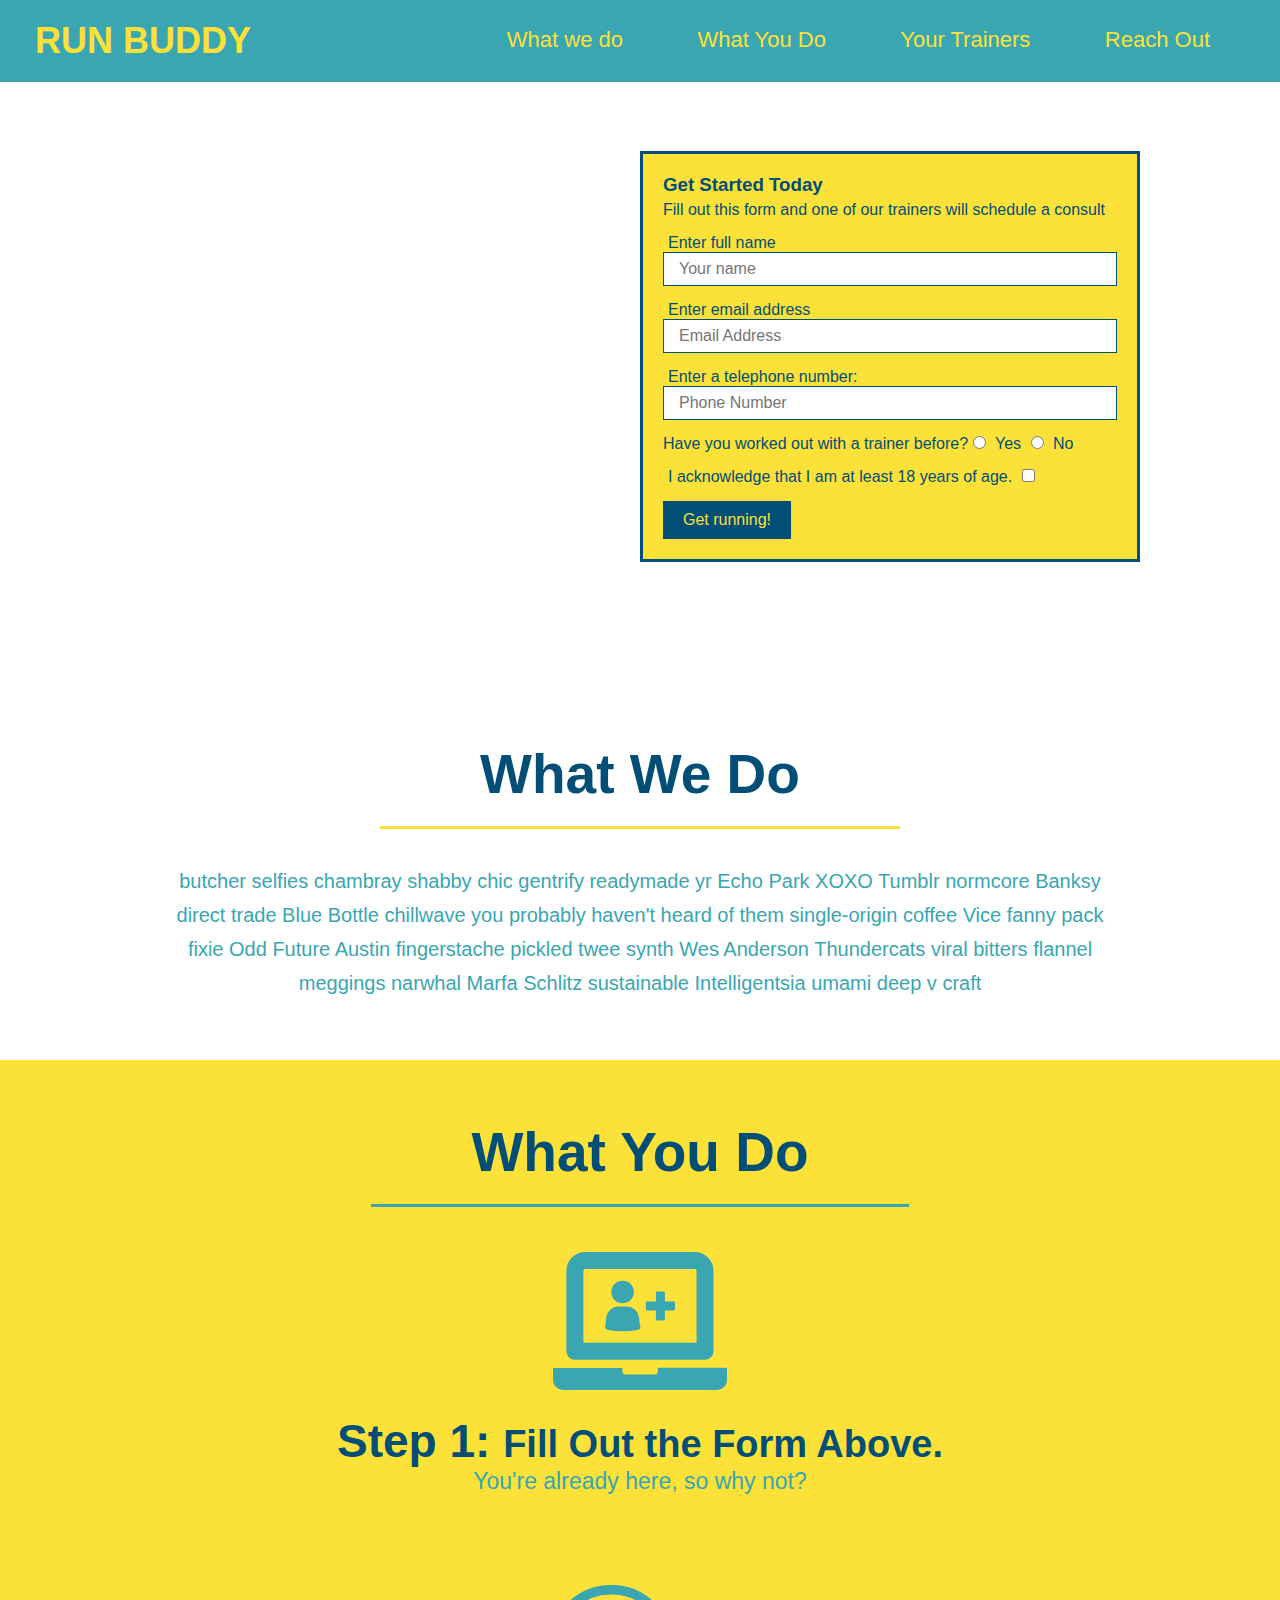
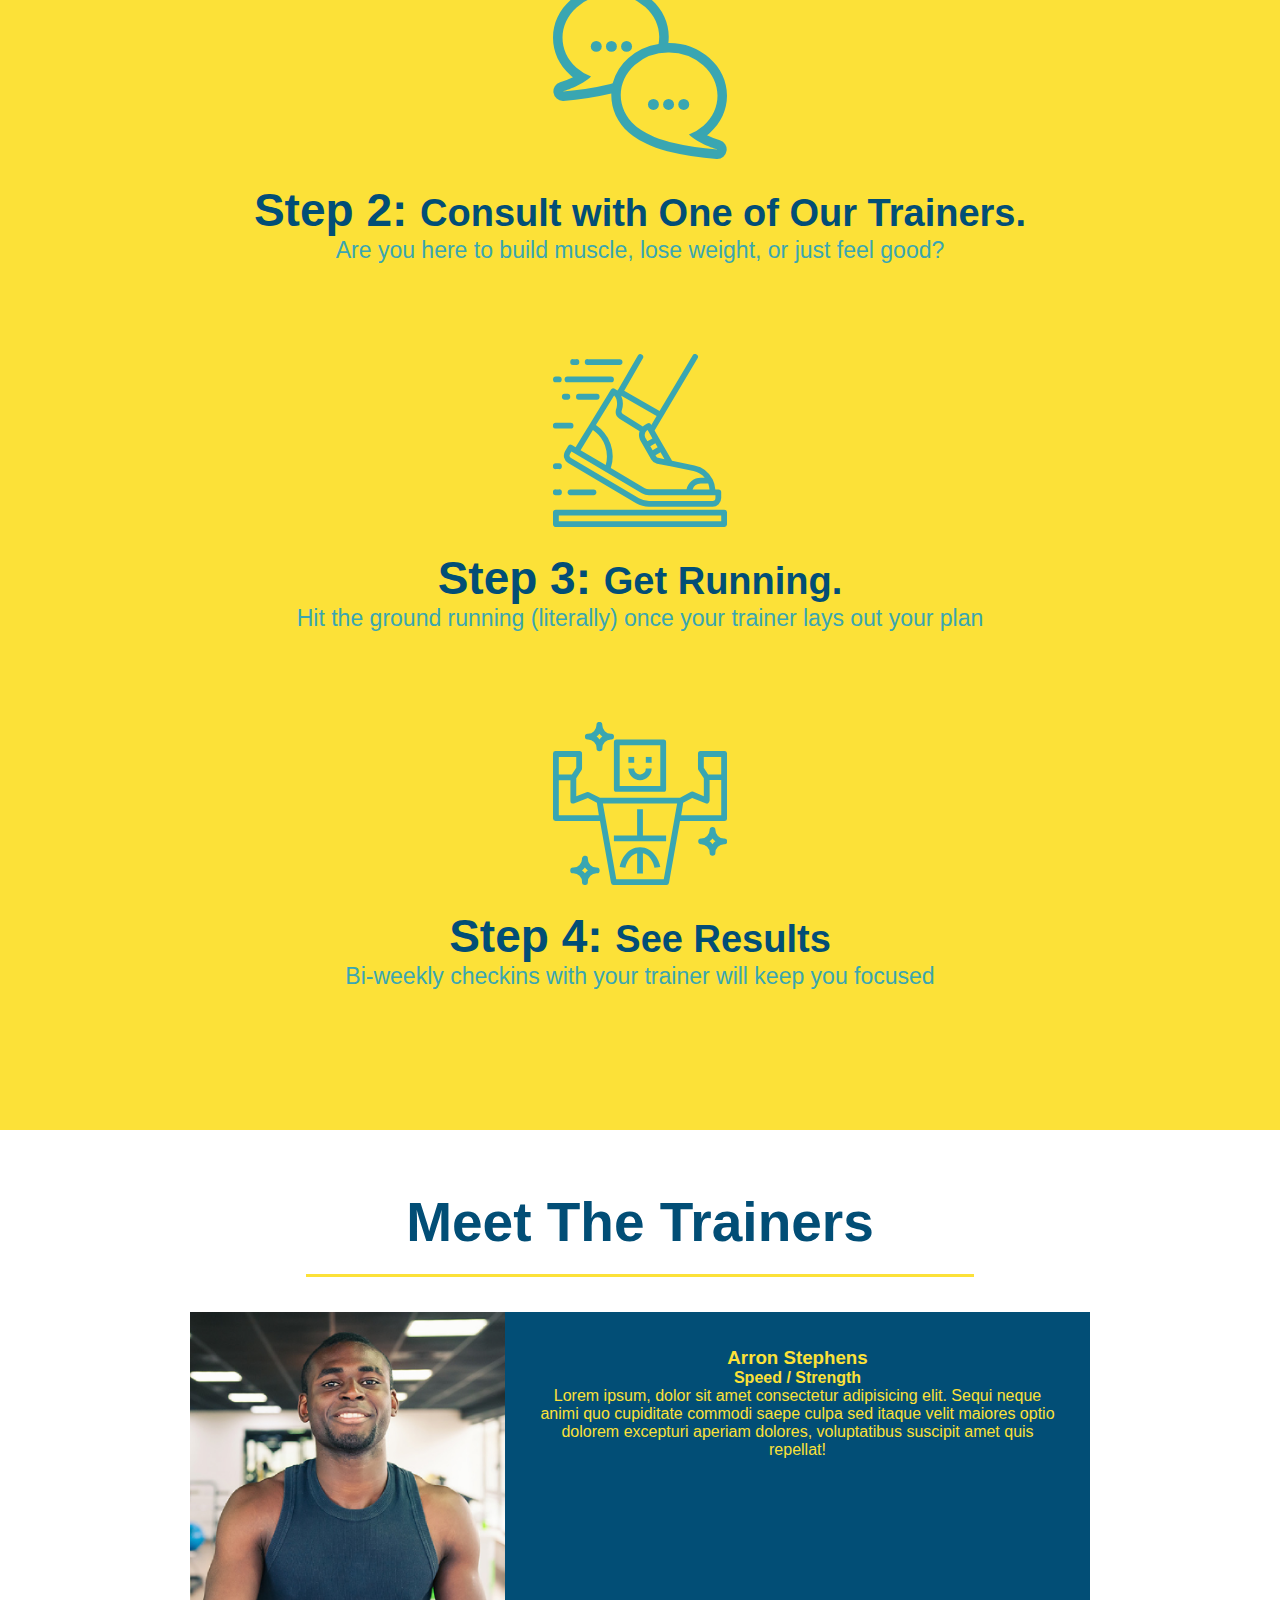
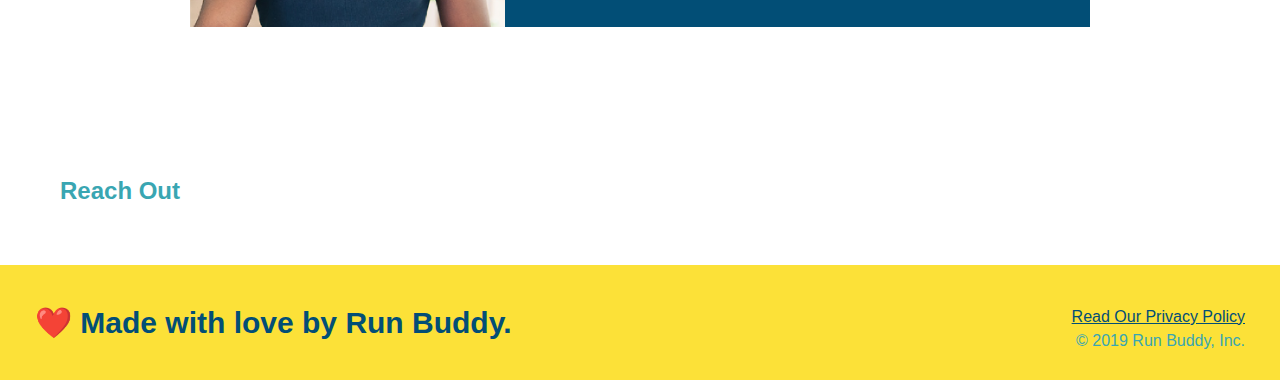
==== index.html @ d4174f0c "updated style" ====
<!DOCTYPE html>
<html lang="en">
  <head>
    <meta charset="UTF-8" />
    <meta http-equiv="X-UA-Compatible" content="IE=edge" />
    <meta name="viewport" content="width=device-width, initial-scale=1.0" />
    <title>Run Buddy</title>
    <link rel="stylesheet" href="./assets/css/style.css" />
  </head>
  <body>
    <header>
      <h1>
        <a href="/run-buddy/index.html"> RUN BUDDY</h1>
      <nav>
        <!-- Unordered list element-->
        <ul>
          <!-- List item element-->
          <li>
            <!-- Anchor element-->
            <a href="#what-we-do"> What we do</a>
          </li>
          <li>
            <a href="#what-you-do"> What You Do</a>
          </li>
          <li>
            <a href="#your-trainers"> Your Trainers</a>
          </li>
          <li>
            <a href="#reach-out">Reach Out</a>
          </li>
        </ul>
      </nav>
    </header>
    <!-- hero/jumbotron -->
    <section class="hero">
      <div class="hero-form">
<h3> Get Started Today</h3>
<p> Fill out this form and one of our trainers will schedule a consult</p>
<form>
  <label for="name"> Enter full name</label>
  <input type="text" placeholder="Your name" name="name" id="name" class="form-imput" />
  <label for="email"> Enter email address</label>
  <input type="text" placeholder="Email Address" name="email" id="email" class="form-imput" />
  <label for="phone"> Enter a telephone number:</label>
  <input type="text" placeholder="Phone Number" name="phone" id="phone" class="form-imput"/>
  <p>
    Have you worked out with a trainer before?
    <input type="radio" name="trainer-confirm" id="trainer-yes"/>
    <label for="trainer-yes">Yes</label>
    <input type="radio" name="trainer-confirm" id="trainer-no" />
    <label for="trainer-no"> No</label>
  </p>
  <p>
    <label for="checkbox">
       I acknowledge that I am at least 18 years of age.
    </label>
    <input type="checkbox" name="age-confirm" id="checkbox"/>
  </p>
  <button type="submit">
    Get running!
  </button>
</form>
      </div>
      </section>
    <!--"What we do" section-->
    <section id="what-we-do" class="intro">
      <h2 class="section-title primary-border">What We Do</h2>
      <p>  
 butcher selfies chambray shabby chic gentrify readymade yr Echo Park XOXO Tumblr normcore Banksy direct trade Blue Bottle chillwave you probably haven't heard of them single-origin coffee Vice fanny pack fixie Odd Future Austin fingerstache pickled twee synth Wes Anderson Thundercats viral bitters flannel meggings narwhal Marfa Schlitz sustainable Intelligentsia umami deep v craft
      </p>
    </section>
    <!--"What you do" section-->
    <section id="what-you-do" class="steps">
      <h2 class="section-title secondary-border">What You Do</h2>
      <div>
        <img src="./assets/images/step-1.svg" alt="" />
        <h3> Step 1: <span> Fill Out the Form Above. </span></h3>
        <p> You're already here, so why not?</p>
      </div>
      <div>
         <img src="./assets/images/step-2.svg" alt="" />
        <h3> Step 2: <span> Consult with One of Our Trainers.</span></h3>
        <p> Are you here to build muscle, lose weight, or just feel good?</p>
      </div>
      <div>
          <img src="./assets/images/step-3.svg" alt="" />
<h3> Step 3: <span> Get Running. </span></h3>
<p> Hit the ground running (literally) once your trainer lays out your plan</p>
      </div>
      <div>
          <img src="./assets/images/step-4.svg" alt="" />
        <h3> Step 4: <span> See Results </span></h3>
        <p> Bi-weekly checkins with your trainer will keep you focused</p>
      </div>
    </section>
    <!--"Meet the trainers" section-->
    <section id="your-trainers" class="trainers">
      <h2 class="section-title primary-border">Meet The Trainers</h2>
      <article class="trainer">
  <img src="./assets/images/trainer-1.jpg" alt="Arron Stephens in his workout clothes, ready to pump iron" />
  <div class="trainer-bio">
    <h3>Arron Stephens</h3>
    <h4>Speed / Strength</h4>
    <p>
      Lorem ipsum, dolor sit amet consectetur adipisicing elit. Sequi neque animi quo cupiditate commodi saepe culpa sed
      itaque velit maiores optio dolorem excepturi aperiam dolores, voluptatibus suscipit amet quis repellat!
    </p>
  </div>
</article>
    </section>
    <!--"reach out" section-->
    <section>
      <h2>Reach Out</h2>
    </section>
    <!--footer-->
    <footer>
      <h2>❤️ Made with love by Run Buddy.</h2>
      <div>
        <a href="#"> Read Our Privacy Policy</a> <br />
        &copy; 2019 Run Buddy, Inc.
      </div>
    </footer>
  </body>
</html>
---- assets/css/style.css ----
* {
  margin: 0;
  padding: 0;
  box-sizing: border-box;
}
body {
  font-family: Arial, Helvetica, sans-serif;
  color: #39a6b2;
}
header {
  padding: 20px 35px;
  background-color: #39a6b2;
}
header h1 {
  font-weight: bold;
  font-size: 36px;
  color: #fce138;
  margin: 0;
  display: inline;
}

header a {
  color: #fce138;
  text-decoration: none;
}
header nav {
  float: right;
  margin: 7px 0;
}
header nav ul li {
  display: inline;
}
header nav ul li a {
  margin: 0 35px;
  font-weight: lighter;
  font-size: 22px;
}
.hero {
  background-image: url(../images/hero-bg.jpg);
  height: 600px;
  background-size: cover;
  background-position: center;
  position: relative;
}
.hero-form {
  background-color: #fce138;
  padding: 20px;
  width: 500px;
  color: #024e76;
  border: solid 3px #024e76;
  position: absolute;
  bottom: 120px;
  right: 140px;
}
.hero-form p {
  margin: 5px 0 15px 0;
}
.form-imput {
  border: 1px solid #024e76;
  display: block;
  padding: 7px 15px;
  font-size: 16px;
  color: #024e76;
  width: 100%;
  margin-bottom: 15px;
}
.hero-form label {
  margin: 0 5px;
}
.hero form button {
  background-color: #024e76;
  color: #fce138;
  padding: 10px 20px;
  font-size: 16px;
  border: none;
}
.intro {
  text-align: center;
}
.section-title {
  font-size: 55px;
  color: #024e76;
  margin-bottom: 35px;
  padding: 0 100px 20px 100px;
  display: inline-block;
  border-bottom: 3px solid;
}

.primary-border {
  border-color: #fce138;
}

.secondary-border {
  border-color: #39a6b2;
}
.intro p {
  line-height: 1.7;
  color: #39a6b2;
  width: 80%;
  font-size: 20px;
  margin: 0 auto;
}
.steps {
  text-align: center;
  background: #fce138;
}
.steps div {
  margin-bottom: 80px;
}

.steps img {
  width: 15%;
  margin: 10px 0;
}

.steps h3 {
  color: #024e76;
  font-size: 46px;
  margin-top: 10px;
}

.steps p {
  color: #39a6b2;
  font-size: 23px;
}
.steps span {
  font-size: 38px;
}
.trainers {
  text-align: center;
}
.trainer {
  width: 900px;
  margin: 0 auto 30px auto;
  background: #024e76;
  color: #fce138;
  overflow: auto;
}
.trainer img {
  width: 35%;
  float: left;
}

.trainer-bio {
  padding: 35px;
  float: left;
  width: 65%;
}
.text-left {
  text-align: left;
}

.text-right {
  text-align: right;
}
footer {
  background: #fce138;
  width: 100%;
  padding: 40px 35px;
}
footer h2 {
  display: inline;
  color: #024e76;
  font-size: 30px;
  margin: 0;
}
footer div {
  float: right;
  line-height: 1.5;
  text-align: right;
}
footer a {
  color: #024e76;
}
section {
  padding: 60px;
}
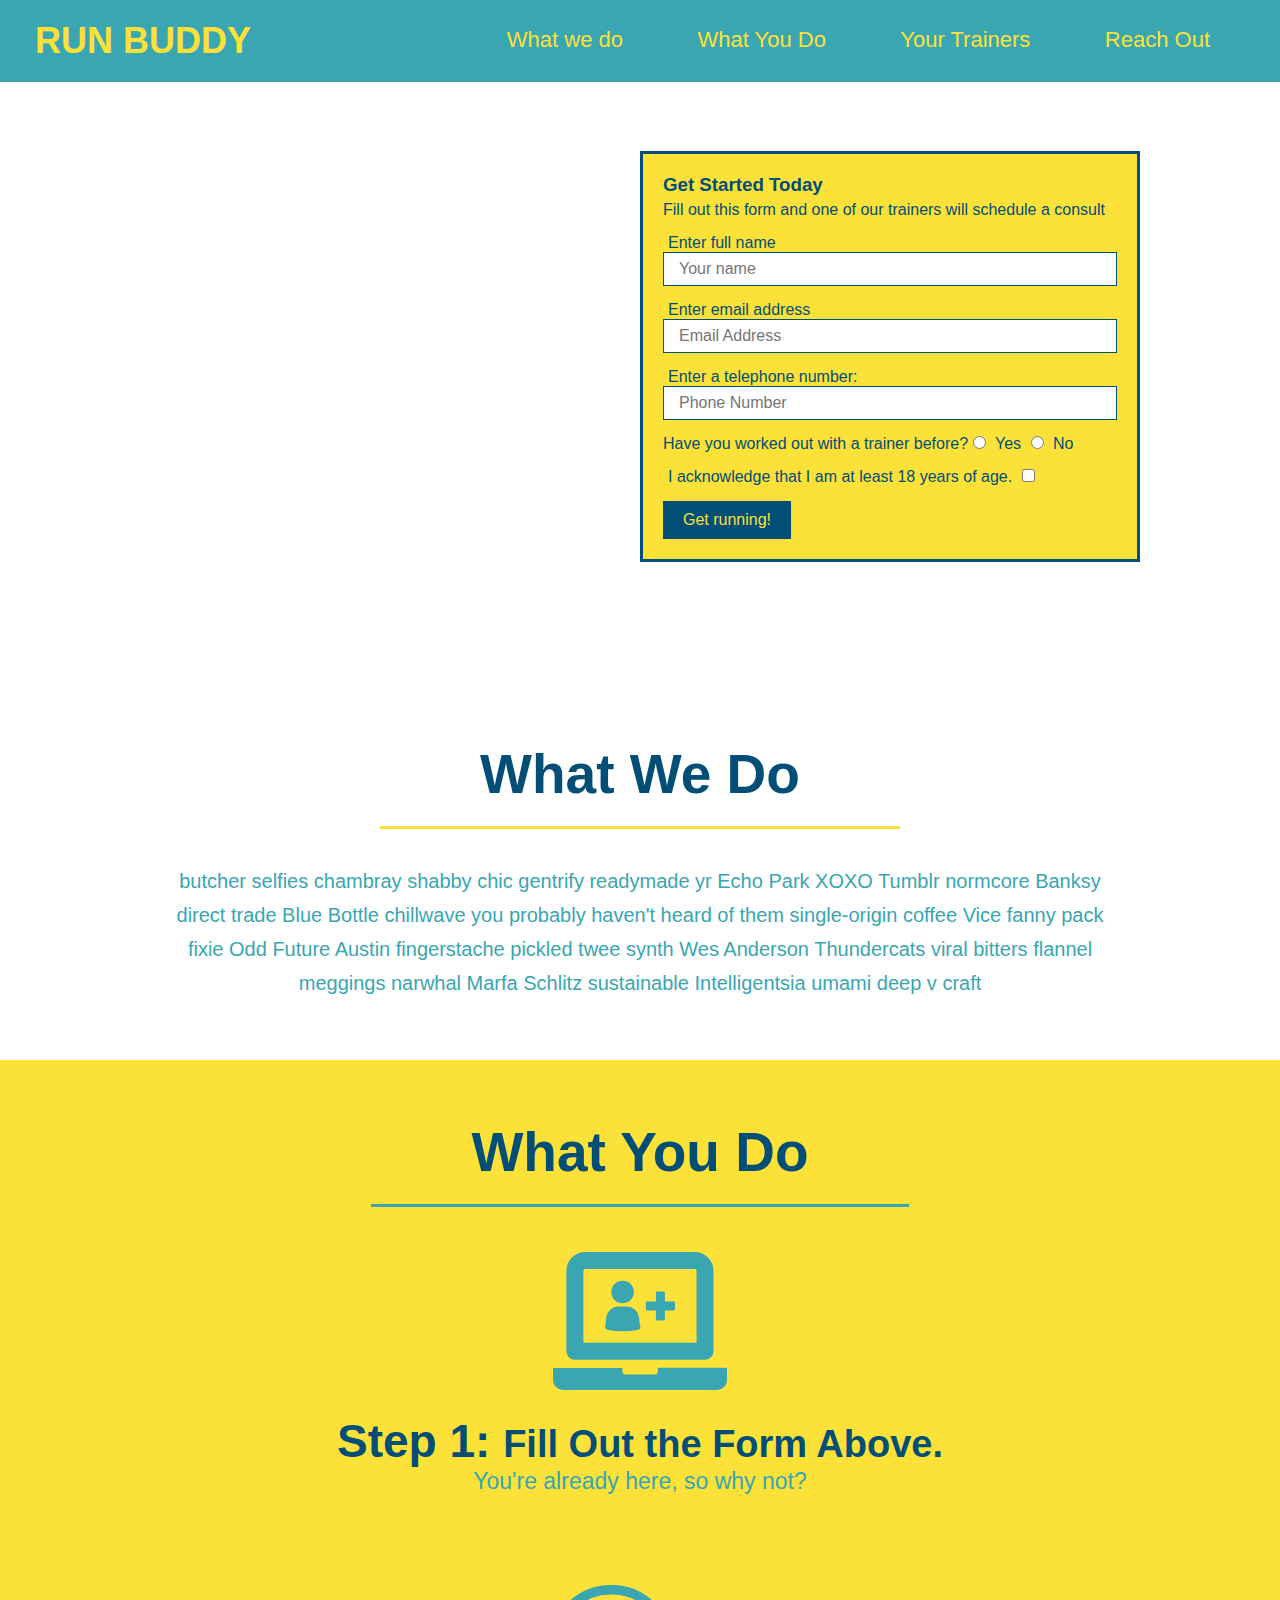
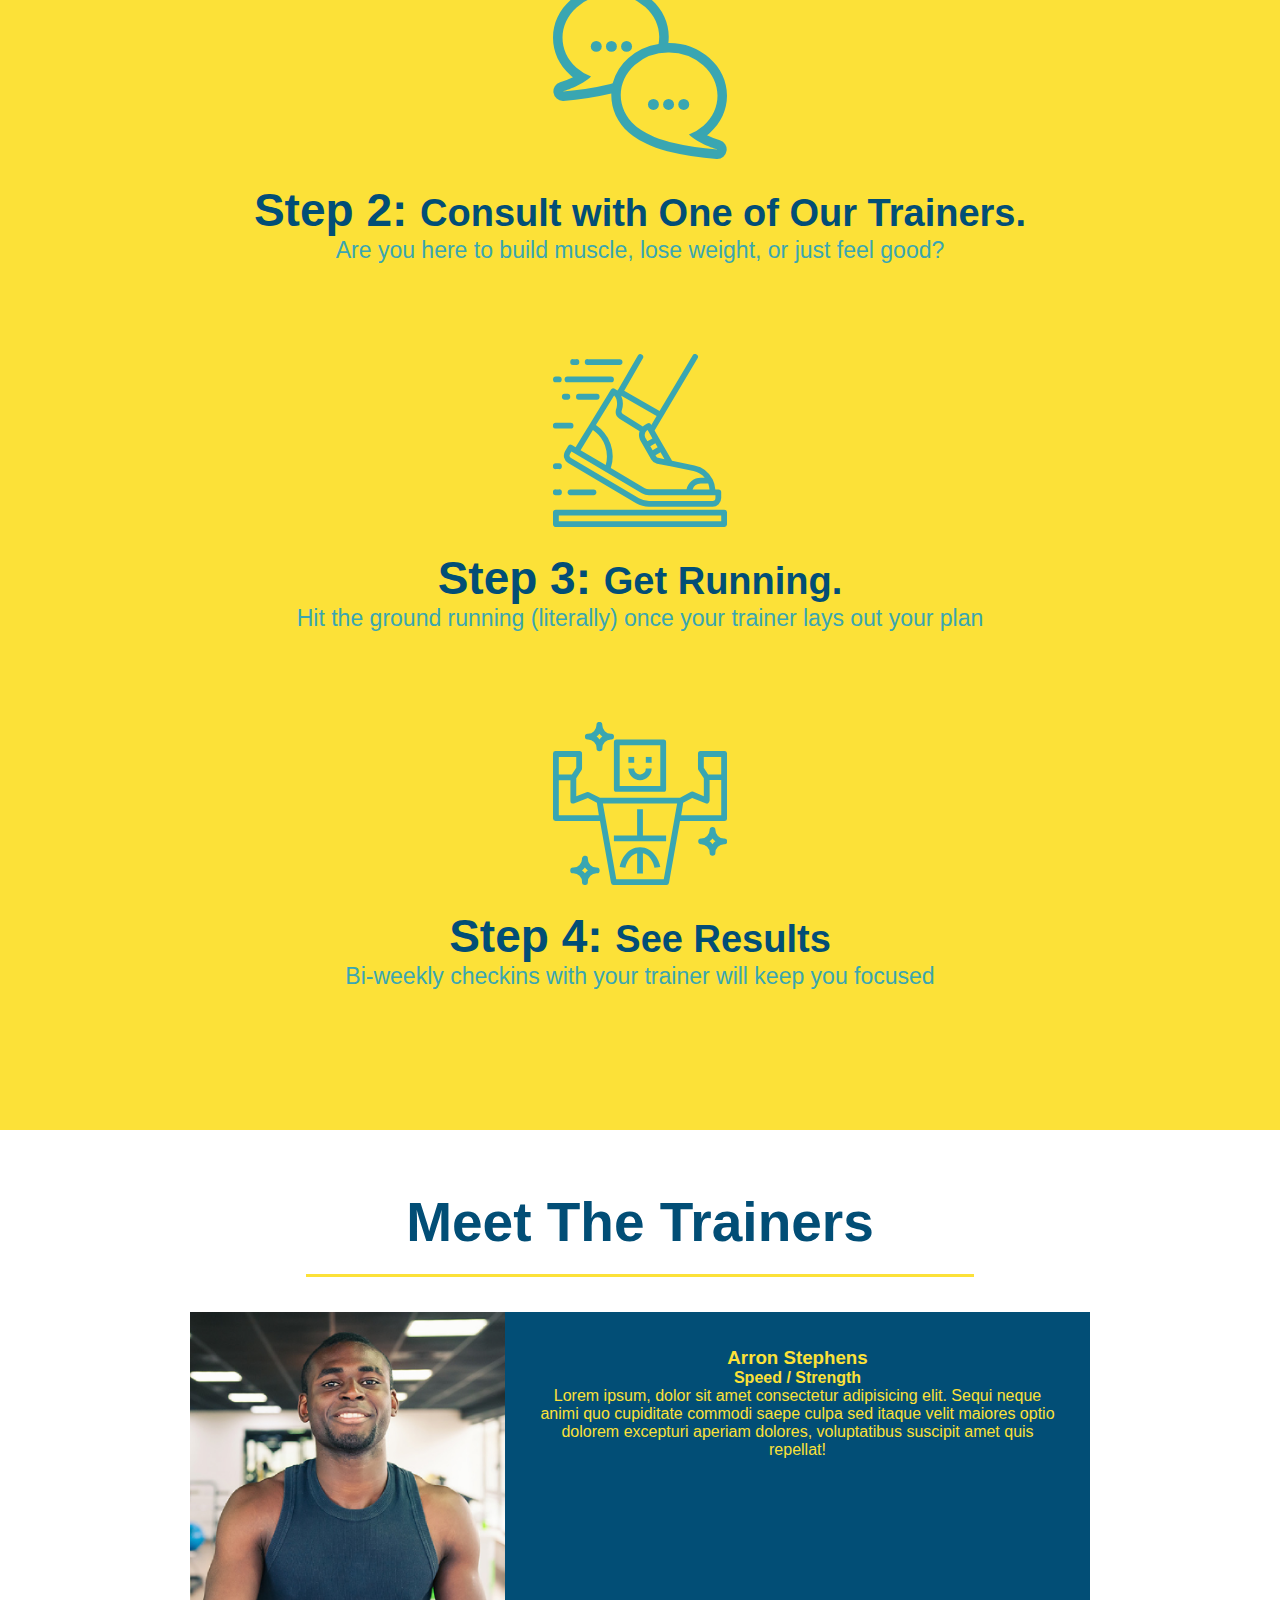
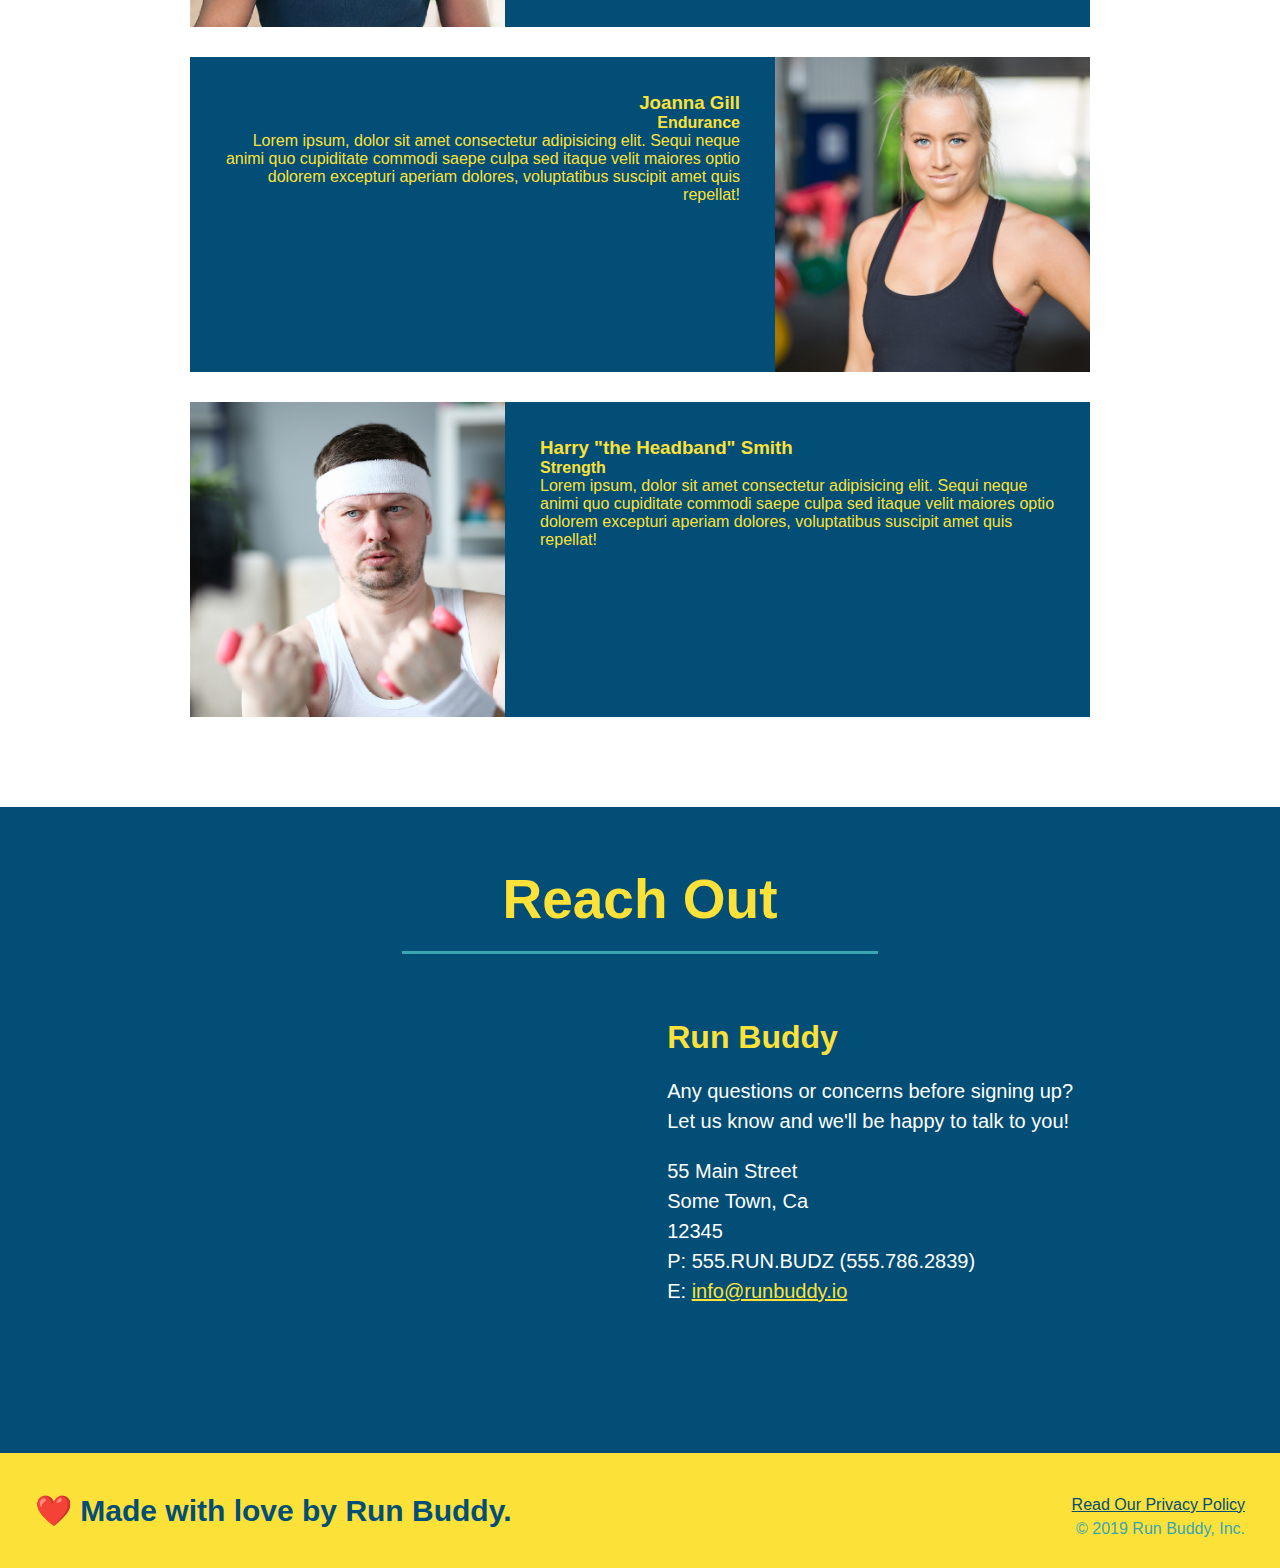
==== commit fe2e2b60: "style contact info" ====
--- a/index.html
+++ b/index.html
@@ -107,11 +107,56 @@
     </p>
   </div>
 </article>
+<!-- second trainer bio -->
+<article class="trainer">
+  <div class="trainer-bio text-right">
+    <h3>Joanna Gill</h3>
+    <h4>Endurance</h4>
+    <p>
+      Lorem ipsum, dolor sit amet consectetur adipisicing elit. Sequi neque animi quo cupiditate commodi saepe culpa sed
+      itaque velit maiores optio dolorem excepturi aperiam dolores, voluptatibus suscipit amet quis repellat!
+    </p>
+  </div>
+  <img src="./assets/images/trainer-2.jpg" alt="Joanna Gill cooling off after a workout" />
+</article>
+
+<!-- third trainer bio -->
+<article class="trainer">
+  <img src="./assets/images/trainer-3.jpg" alt="Harry Smith wearing a headband and lifting comically small pink weights" />
+  <div class="trainer-bio text-left">
+    <h3>Harry "the Headband" Smith</h3>
+    <h4>Strength</h4>
+    <p>
+      Lorem ipsum, dolor sit amet consectetur adipisicing elit. Sequi neque animi quo cupiditate commodi saepe culpa sed
+      itaque velit maiores optio dolorem excepturi aperiam dolores, voluptatibus suscipit amet quis repellat!
+    </p>
+  </div>
+</article>
     </section>
     <!--"reach out" section-->
-    <section>
-      <h2>Reach Out</h2>
-    </section>
+    <section id="reach-out" class="contact">
+      <h2 class="section-title secondary-border">Reach Out</h2>
+      <div class="contact-info">
+        <iframe src="https://www.google.com/maps/embed?pb=!1m18!1m12!1m3!1d3471.662142180561!2d-98.60379768459589!3d29.526205649821367!2m3!1f0!2f0!3f0!3m2!1i1024!2i768!4f13.1!3m3!1m2!1s0x865c676e92a24ff1%3A0x8ac139b03e241a2f!2sBabcock%20North%20Veterinary%20Hospital!5e0!3m2!1ses!2sus!4v1657913046784!5m2!1ses!2sus" width="400" height="400" style="border:0;" allowfullscreen="" loading="lazy" referrerpolicy="no-referrer-when-downgrade"></iframe>
+<div>
+        <h3> 
+          Run Buddy
+        </h3>
+          <p>
+            Any questions or concerns before signing up?
+            <br>
+            Let us know and we'll be happy to talk to you!
+          </p>
+          <address>
+            55 Main Street <br/>
+            Some Town, Ca <br/>
+            12345<br />
+            P: 555.RUN.BUDZ (555.786.2839)<br/>
+            E: <a href="mailto:info@runbuddy.io">info@runbuddy.io</a>
+          </address>
+        </div>
+        </div>
+      </section>
     <!--footer-->
     <footer>
       <h2>❤️ Made with love by Run Buddy.</h2>
--- a/assets/css/style.css
+++ b/assets/css/style.css
@@ -153,6 +153,41 @@
 .text-right {
   text-align: right;
 }
+.contact {
+  background-color: #024e76;
+  text-align: center;
+}
+.contact h2 {
+  color: #fce138;
+}
+.contact-info iframe {
+  width: 400px;
+  height: 400px;
+}
+.contact-info div {
+  width: 410px;
+  display: inline-block;
+  vertical-align: top;
+  text-align: left;
+  margin: 30px 0 0 60px;
+  color: white;
+}
+.contact-info h3 {
+  color: #fce138;
+  font-size: 32px;
+}
+
+.contact-info p,
+.contact-info address {
+  margin: 20px 0;
+  line-height: 1.5;
+  font-size: 20px;
+  font-style: normal;
+}
+
+.contact-info a {
+  color: #fce138;
+}
 footer {
   background: #fce138;
   width: 100%;
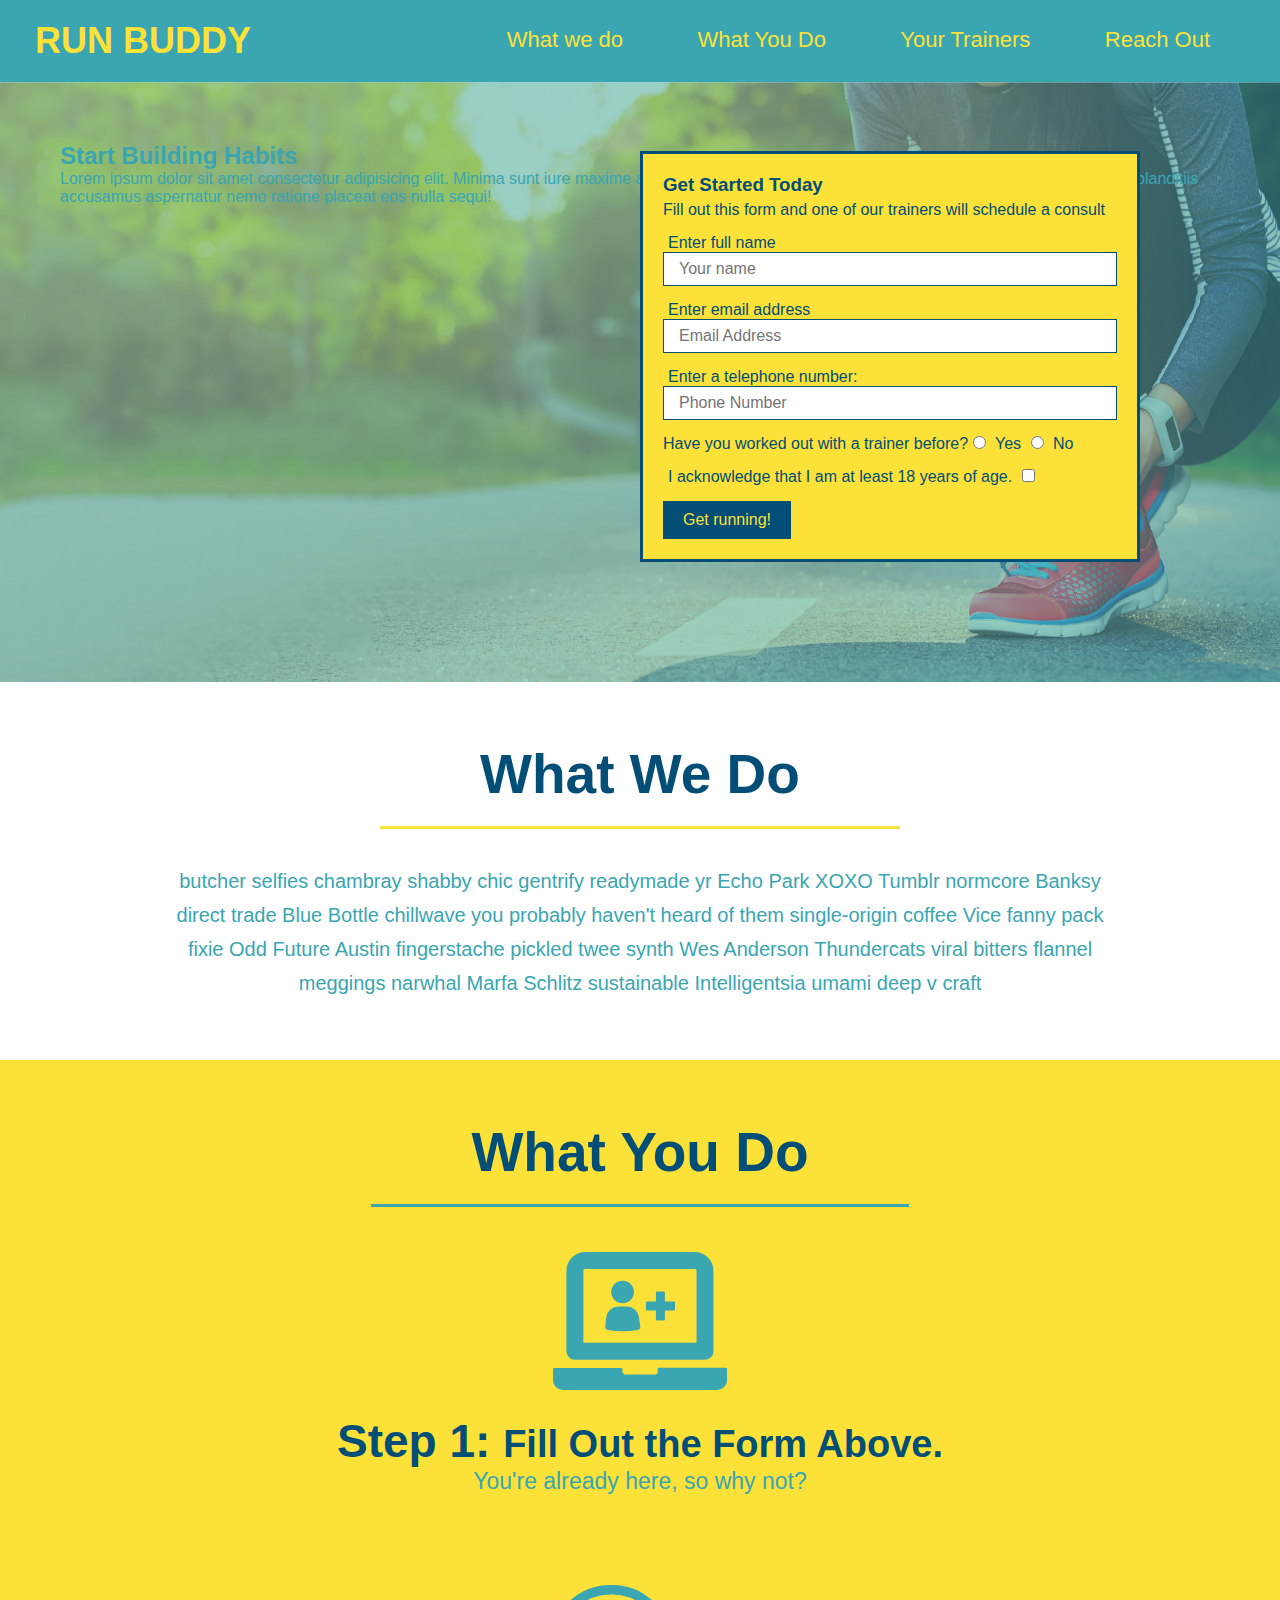
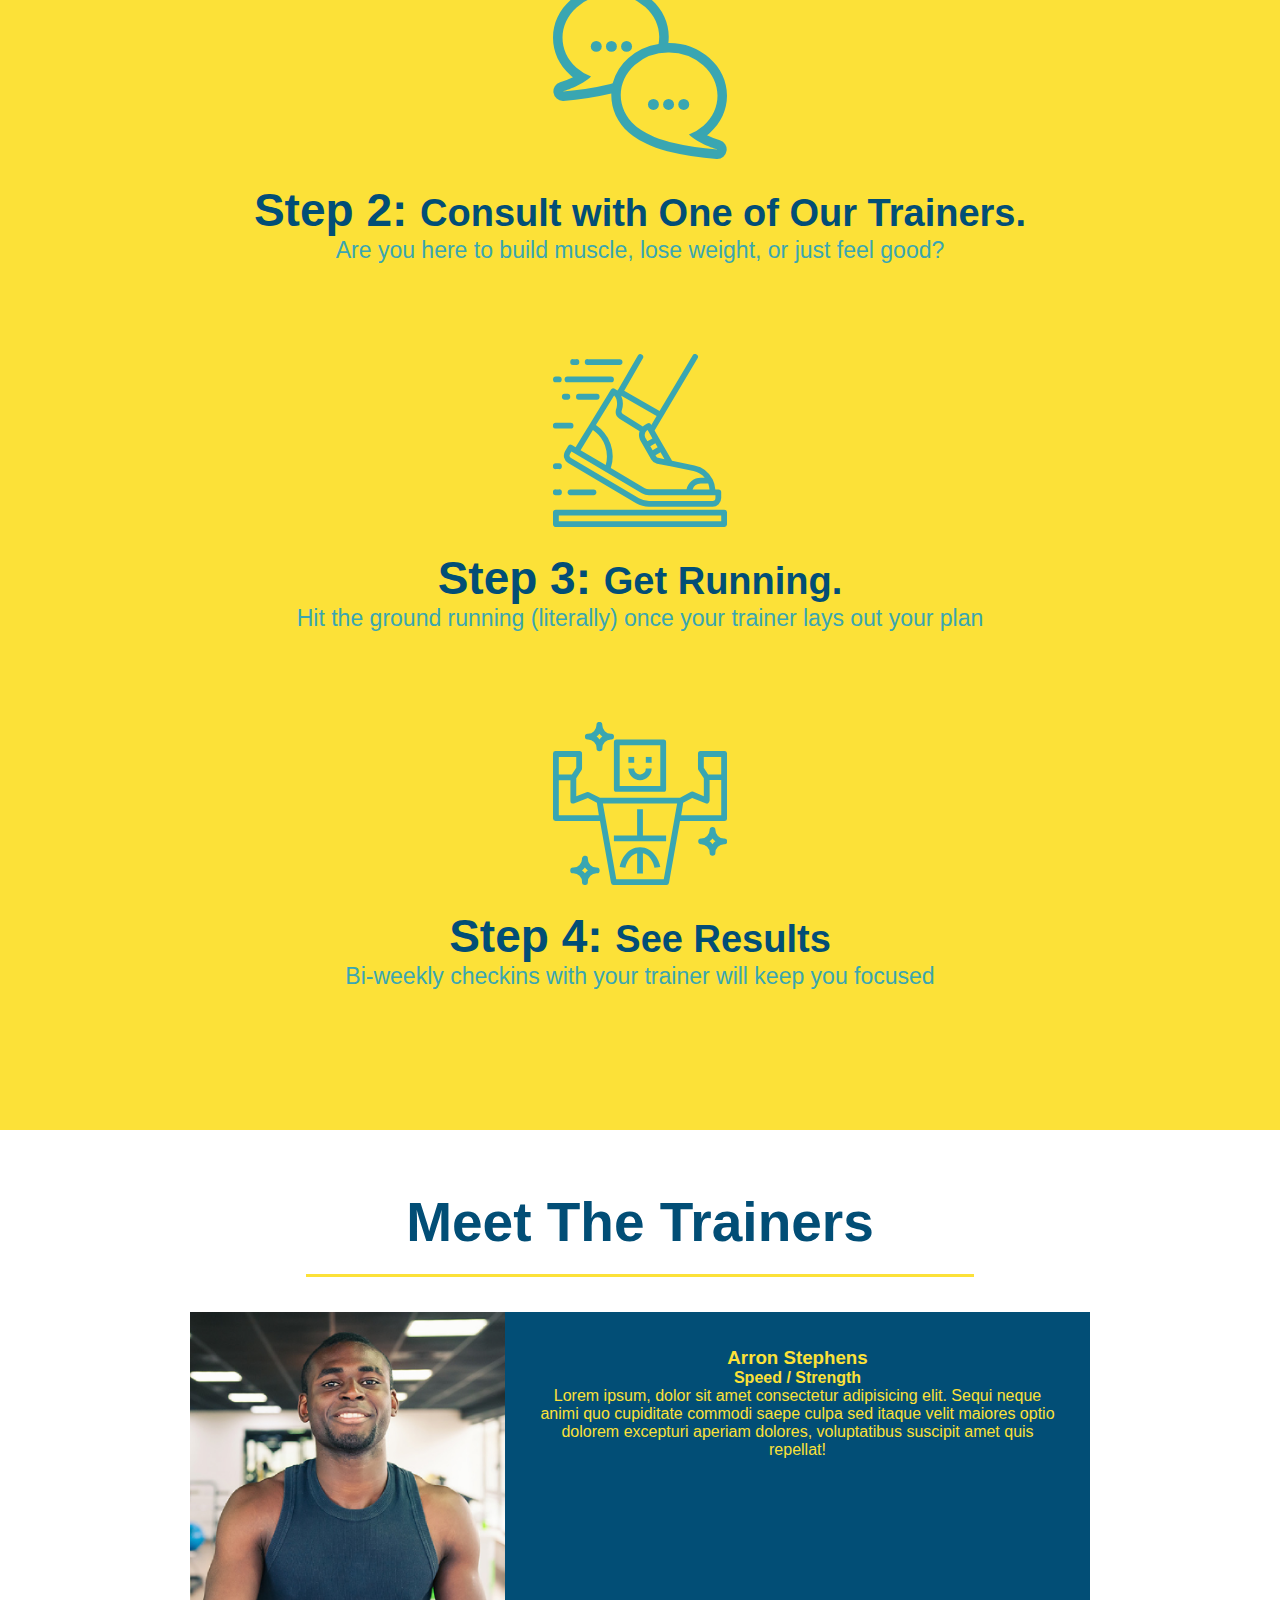
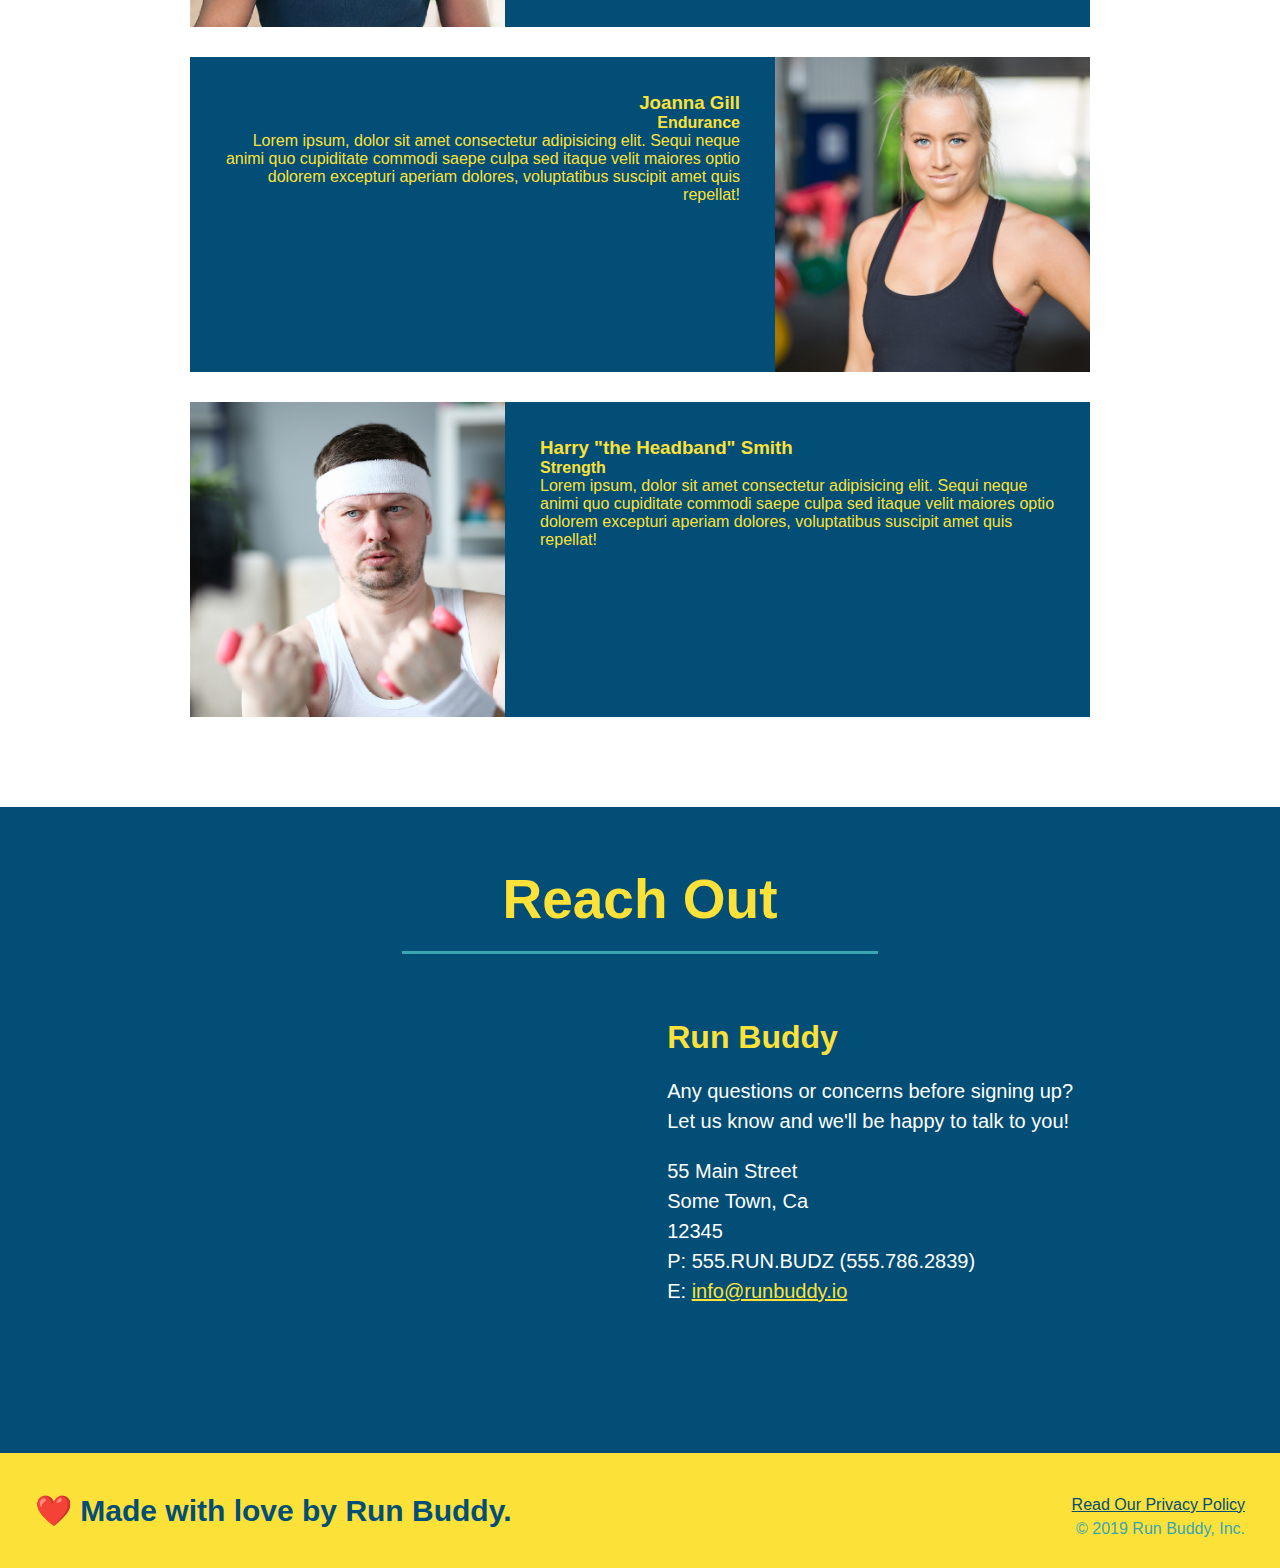
==== commit a2d35468: "add content to hero, replace image" ====
--- a/index.html
+++ b/index.html
@@ -9,8 +9,7 @@
   </head>
   <body>
     <header>
-      <h1>
-        <a href="/run-buddy/index.html"> RUN BUDDY</h1>
+      <h1>RUN BUDDY</h1>
       <nav>
         <!-- Unordered list element-->
         <ul>
@@ -33,40 +32,72 @@
     </header>
     <!-- hero/jumbotron -->
     <section class="hero">
+      <div class="hero-cta">
+        <h2>Start Building Habits</h2>
+        <p>
+          Lorem ipsum dolor sit amet consectetur adipisicing elit. Minima sunt
+          iure maxime a incidunt fuga. Deserunt autem voluptates, ab
+          accusantium, distinctio blanditiis accusamus aspernatur nemo ratione
+          placeat eos nulla sequi!
+        </p>
+      </div>
       <div class="hero-form">
-<h3> Get Started Today</h3>
-<p> Fill out this form and one of our trainers will schedule a consult</p>
-<form>
-  <label for="name"> Enter full name</label>
-  <input type="text" placeholder="Your name" name="name" id="name" class="form-imput" />
-  <label for="email"> Enter email address</label>
-  <input type="text" placeholder="Email Address" name="email" id="email" class="form-imput" />
-  <label for="phone"> Enter a telephone number:</label>
-  <input type="text" placeholder="Phone Number" name="phone" id="phone" class="form-imput"/>
-  <p>
-    Have you worked out with a trainer before?
-    <input type="radio" name="trainer-confirm" id="trainer-yes"/>
-    <label for="trainer-yes">Yes</label>
-    <input type="radio" name="trainer-confirm" id="trainer-no" />
-    <label for="trainer-no"> No</label>
-  </p>
-  <p>
-    <label for="checkbox">
-       I acknowledge that I am at least 18 years of age.
-    </label>
-    <input type="checkbox" name="age-confirm" id="checkbox"/>
-  </p>
-  <button type="submit">
-    Get running!
-  </button>
-</form>
-      </div>
-      </section>
+        <h3>Get Started Today</h3>
+        <p>
+          Fill out this form and one of our trainers will schedule a consult
+        </p>
+        <form>
+          <label for="name"> Enter full name</label>
+          <input
+            type="text"
+            placeholder="Your name"
+            name="name"
+            id="name"
+            class="form-imput"
+          />
+          <label for="email"> Enter email address</label>
+          <input
+            type="text"
+            placeholder="Email Address"
+            name="email"
+            id="email"
+            class="form-imput"
+          />
+          <label for="phone"> Enter a telephone number:</label>
+          <input
+            type="text"
+            placeholder="Phone Number"
+            name="phone"
+            id="phone"
+            class="form-imput"
+          />
+          <p>
+            Have you worked out with a trainer before?
+            <input type="radio" name="trainer-confirm" id="trainer-yes" />
+            <label for="trainer-yes">Yes</label>
+            <input type="radio" name="trainer-confirm" id="trainer-no" />
+            <label for="trainer-no"> No</label>
+          </p>
+          <p>
+            <label for="checkbox">
+              I acknowledge that I am at least 18 years of age.
+            </label>
+            <input type="checkbox" name="age-confirm" id="checkbox" />
+          </p>
+          <button type="submit">Get running!</button>
+        </form>
+      </div>
+    </section>
     <!--"What we do" section-->
     <section id="what-we-do" class="intro">
       <h2 class="section-title primary-border">What We Do</h2>
-      <p>  
- butcher selfies chambray shabby chic gentrify readymade yr Echo Park XOXO Tumblr normcore Banksy direct trade Blue Bottle chillwave you probably haven't heard of them single-origin coffee Vice fanny pack fixie Odd Future Austin fingerstache pickled twee synth Wes Anderson Thundercats viral bitters flannel meggings narwhal Marfa Schlitz sustainable Intelligentsia umami deep v craft
+      <p>
+        butcher selfies chambray shabby chic gentrify readymade yr Echo Park
+        XOXO Tumblr normcore Banksy direct trade Blue Bottle chillwave you
+        probably haven't heard of them single-origin coffee Vice fanny pack
+        fixie Odd Future Austin fingerstache pickled twee synth Wes Anderson
+        Thundercats viral bitters flannel meggings narwhal Marfa Schlitz
+        sustainable Intelligentsia umami deep v craft
       </p>
     </section>
     <!--"What you do" section-->
@@ -74,94 +105,118 @@
       <h2 class="section-title secondary-border">What You Do</h2>
       <div>
         <img src="./assets/images/step-1.svg" alt="" />
-        <h3> Step 1: <span> Fill Out the Form Above. </span></h3>
-        <p> You're already here, so why not?</p>
-      </div>
-      <div>
-         <img src="./assets/images/step-2.svg" alt="" />
-        <h3> Step 2: <span> Consult with One of Our Trainers.</span></h3>
-        <p> Are you here to build muscle, lose weight, or just feel good?</p>
-      </div>
-      <div>
-          <img src="./assets/images/step-3.svg" alt="" />
-<h3> Step 3: <span> Get Running. </span></h3>
-<p> Hit the ground running (literally) once your trainer lays out your plan</p>
-      </div>
-      <div>
-          <img src="./assets/images/step-4.svg" alt="" />
-        <h3> Step 4: <span> See Results </span></h3>
-        <p> Bi-weekly checkins with your trainer will keep you focused</p>
+        <h3>Step 1: <span> Fill Out the Form Above. </span></h3>
+        <p>You're already here, so why not?</p>
+      </div>
+      <div>
+        <img src="./assets/images/step-2.svg" alt="" />
+        <h3>Step 2: <span> Consult with One of Our Trainers.</span></h3>
+        <p>Are you here to build muscle, lose weight, or just feel good?</p>
+      </div>
+      <div>
+        <img src="./assets/images/step-3.svg" alt="" />
+        <h3>Step 3: <span> Get Running. </span></h3>
+        <p>
+          Hit the ground running (literally) once your trainer lays out your
+          plan
+        </p>
+      </div>
+      <div>
+        <img src="./assets/images/step-4.svg" alt="" />
+        <h3>Step 4: <span> See Results </span></h3>
+        <p>Bi-weekly checkins with your trainer will keep you focused</p>
       </div>
     </section>
     <!--"Meet the trainers" section-->
     <section id="your-trainers" class="trainers">
       <h2 class="section-title primary-border">Meet The Trainers</h2>
       <article class="trainer">
-  <img src="./assets/images/trainer-1.jpg" alt="Arron Stephens in his workout clothes, ready to pump iron" />
-  <div class="trainer-bio">
-    <h3>Arron Stephens</h3>
-    <h4>Speed / Strength</h4>
-    <p>
-      Lorem ipsum, dolor sit amet consectetur adipisicing elit. Sequi neque animi quo cupiditate commodi saepe culpa sed
-      itaque velit maiores optio dolorem excepturi aperiam dolores, voluptatibus suscipit amet quis repellat!
-    </p>
-  </div>
-</article>
-<!-- second trainer bio -->
-<article class="trainer">
-  <div class="trainer-bio text-right">
-    <h3>Joanna Gill</h3>
-    <h4>Endurance</h4>
-    <p>
-      Lorem ipsum, dolor sit amet consectetur adipisicing elit. Sequi neque animi quo cupiditate commodi saepe culpa sed
-      itaque velit maiores optio dolorem excepturi aperiam dolores, voluptatibus suscipit amet quis repellat!
-    </p>
-  </div>
-  <img src="./assets/images/trainer-2.jpg" alt="Joanna Gill cooling off after a workout" />
-</article>
+        <img
+          src="./assets/images/trainer-1.jpg"
+          alt="Arron Stephens in his workout clothes, ready to pump iron"
+        />
+        <div class="trainer-bio">
+          <h3>Arron Stephens</h3>
+          <h4>Speed / Strength</h4>
+          <p>
+            Lorem ipsum, dolor sit amet consectetur adipisicing elit. Sequi
+            neque animi quo cupiditate commodi saepe culpa sed itaque velit
+            maiores optio dolorem excepturi aperiam dolores, voluptatibus
+            suscipit amet quis repellat!
+          </p>
+        </div>
+      </article>
+      <!-- second trainer bio -->
+      <article class="trainer">
+        <div class="trainer-bio text-right">
+          <h3>Joanna Gill</h3>
+          <h4>Endurance</h4>
+          <p>
+            Lorem ipsum, dolor sit amet consectetur adipisicing elit. Sequi
+            neque animi quo cupiditate commodi saepe culpa sed itaque velit
+            maiores optio dolorem excepturi aperiam dolores, voluptatibus
+            suscipit amet quis repellat!
+          </p>
+        </div>
+        <img
+          src="./assets/images/trainer-2.jpg"
+          alt="Joanna Gill cooling off after a workout"
+        />
+      </article>
 
-<!-- third trainer bio -->
-<article class="trainer">
-  <img src="./assets/images/trainer-3.jpg" alt="Harry Smith wearing a headband and lifting comically small pink weights" />
-  <div class="trainer-bio text-left">
-    <h3>Harry "the Headband" Smith</h3>
-    <h4>Strength</h4>
-    <p>
-      Lorem ipsum, dolor sit amet consectetur adipisicing elit. Sequi neque animi quo cupiditate commodi saepe culpa sed
-      itaque velit maiores optio dolorem excepturi aperiam dolores, voluptatibus suscipit amet quis repellat!
-    </p>
-  </div>
-</article>
+      <!-- third trainer bio -->
+      <article class="trainer">
+        <img
+          src="./assets/images/trainer-3.jpg"
+          alt="Harry Smith wearing a headband and lifting comically small pink weights"
+        />
+        <div class="trainer-bio text-left">
+          <h3>Harry "the Headband" Smith</h3>
+          <h4>Strength</h4>
+          <p>
+            Lorem ipsum, dolor sit amet consectetur adipisicing elit. Sequi
+            neque animi quo cupiditate commodi saepe culpa sed itaque velit
+            maiores optio dolorem excepturi aperiam dolores, voluptatibus
+            suscipit amet quis repellat!
+          </p>
+        </div>
+      </article>
     </section>
     <!--"reach out" section-->
     <section id="reach-out" class="contact">
       <h2 class="section-title secondary-border">Reach Out</h2>
       <div class="contact-info">
-        <iframe src="https://www.google.com/maps/embed?pb=!1m18!1m12!1m3!1d3471.662142180561!2d-98.60379768459589!3d29.526205649821367!2m3!1f0!2f0!3f0!3m2!1i1024!2i768!4f13.1!3m3!1m2!1s0x865c676e92a24ff1%3A0x8ac139b03e241a2f!2sBabcock%20North%20Veterinary%20Hospital!5e0!3m2!1ses!2sus!4v1657913046784!5m2!1ses!2sus" width="400" height="400" style="border:0;" allowfullscreen="" loading="lazy" referrerpolicy="no-referrer-when-downgrade"></iframe>
-<div>
-        <h3> 
-          Run Buddy
-        </h3>
+        <iframe
+          src="https://www.google.com/maps/embed?pb=!1m18!1m12!1m3!1d3471.662142180561!2d-98.60379768459589!3d29.526205649821367!2m3!1f0!2f0!3f0!3m2!1i1024!2i768!4f13.1!3m3!1m2!1s0x865c676e92a24ff1%3A0x8ac139b03e241a2f!2sBabcock%20North%20Veterinary%20Hospital!5e0!3m2!1ses!2sus!4v1657913046784!5m2!1ses!2sus"
+          width="400"
+          height="400"
+          style="border: 0"
+          allowfullscreen=""
+          loading="lazy"
+          referrerpolicy="no-referrer-when-downgrade"
+        ></iframe>
+        <div>
+          <h3>Run Buddy</h3>
           <p>
             Any questions or concerns before signing up?
-            <br>
+            <br />
             Let us know and we'll be happy to talk to you!
           </p>
           <address>
-            55 Main Street <br/>
-            Some Town, Ca <br/>
+            55 Main Street <br />
+            Some Town, Ca <br />
             12345<br />
-            P: 555.RUN.BUDZ (555.786.2839)<br/>
+            P: 555.RUN.BUDZ (555.786.2839)<br />
             E: <a href="mailto:info@runbuddy.io">info@runbuddy.io</a>
           </address>
         </div>
-        </div>
-      </section>
+      </div>
+    </section>
     <!--footer-->
     <footer>
       <h2>❤️ Made with love by Run Buddy.</h2>
       <div>
-        <a href="#"> Read Our Privacy Policy</a> <br />
+        <a href="./privacy-policy.html"> Read Our Privacy Policy</a> <br />
         &copy; 2019 Run Buddy, Inc.
       </div>
     </footer>
--- a/assets/css/style.css
+++ b/assets/css/style.css
@@ -73,6 +73,10 @@
   padding: 10px 20px;
   font-size: 16px;
   border: none;
+}
+.hero-secondary {
+  background-color: black;
+  color: red;
 }
 .intro {
   text-align: center;
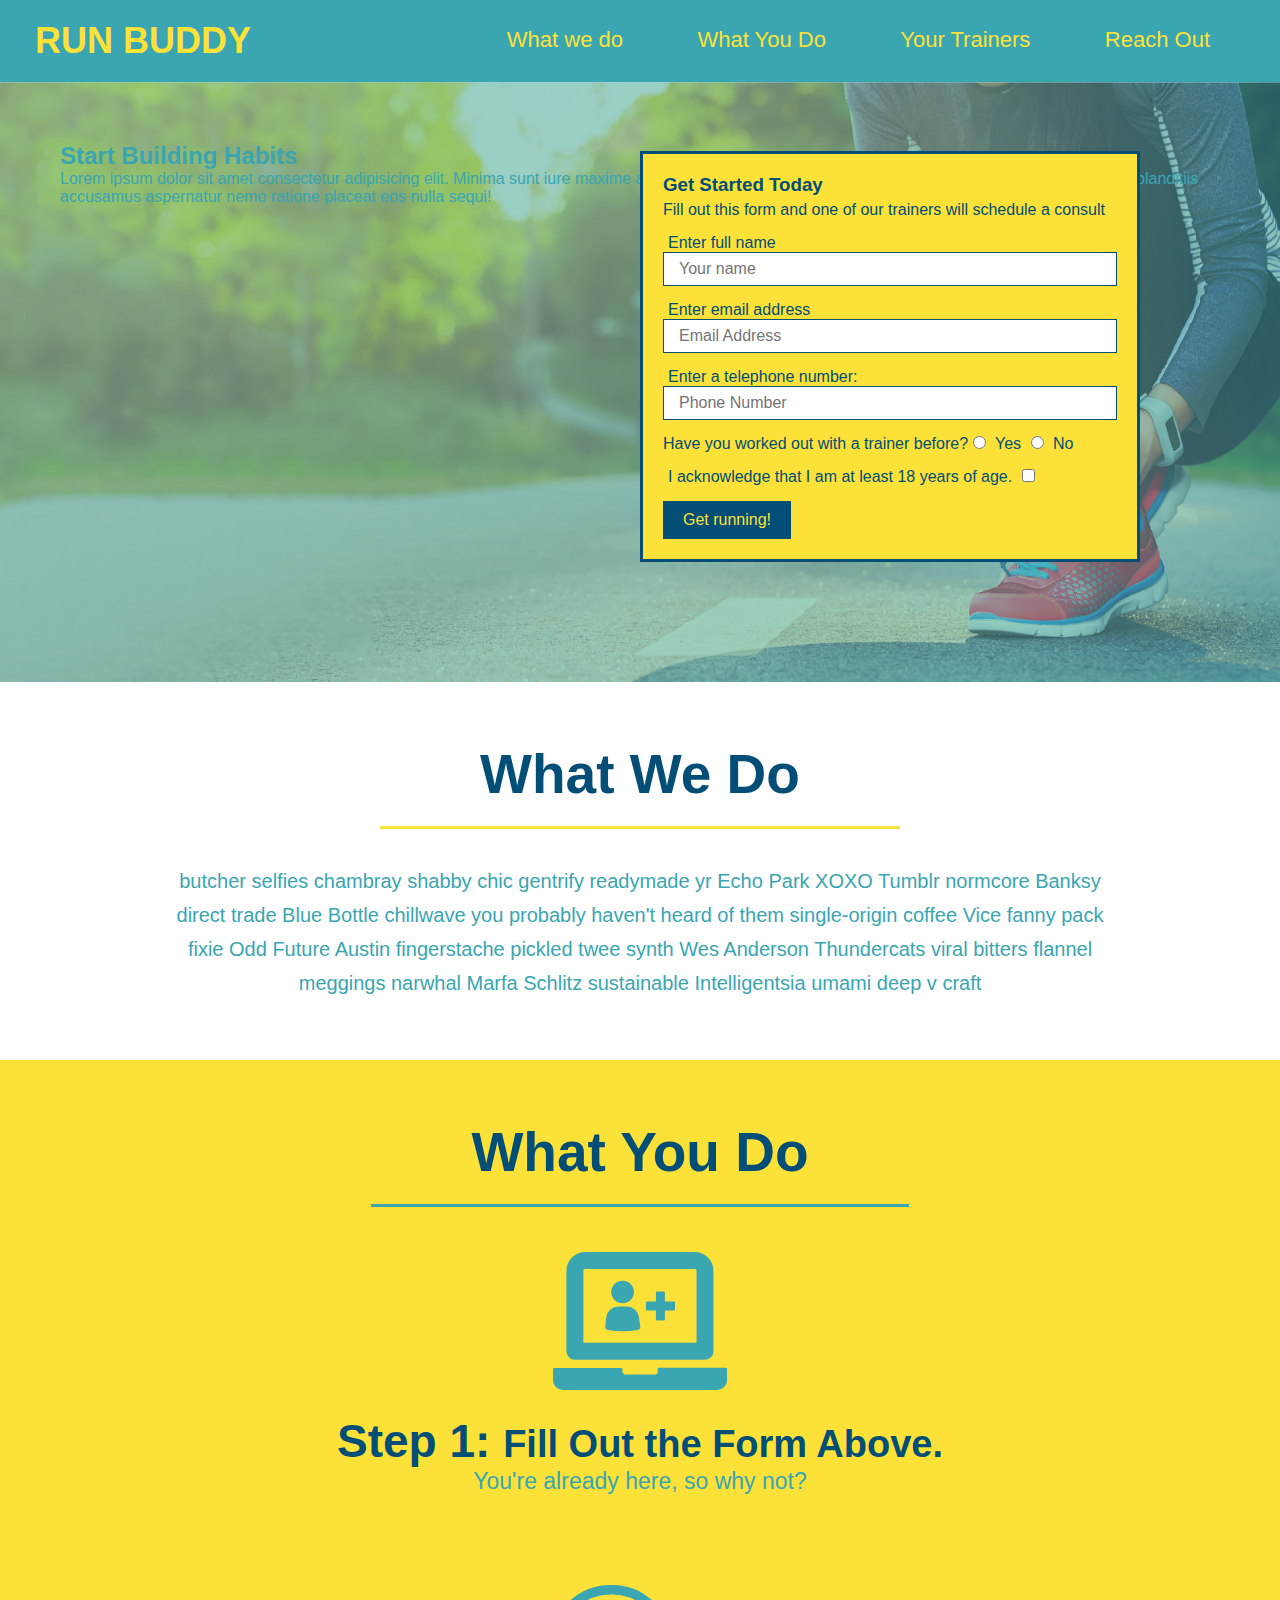
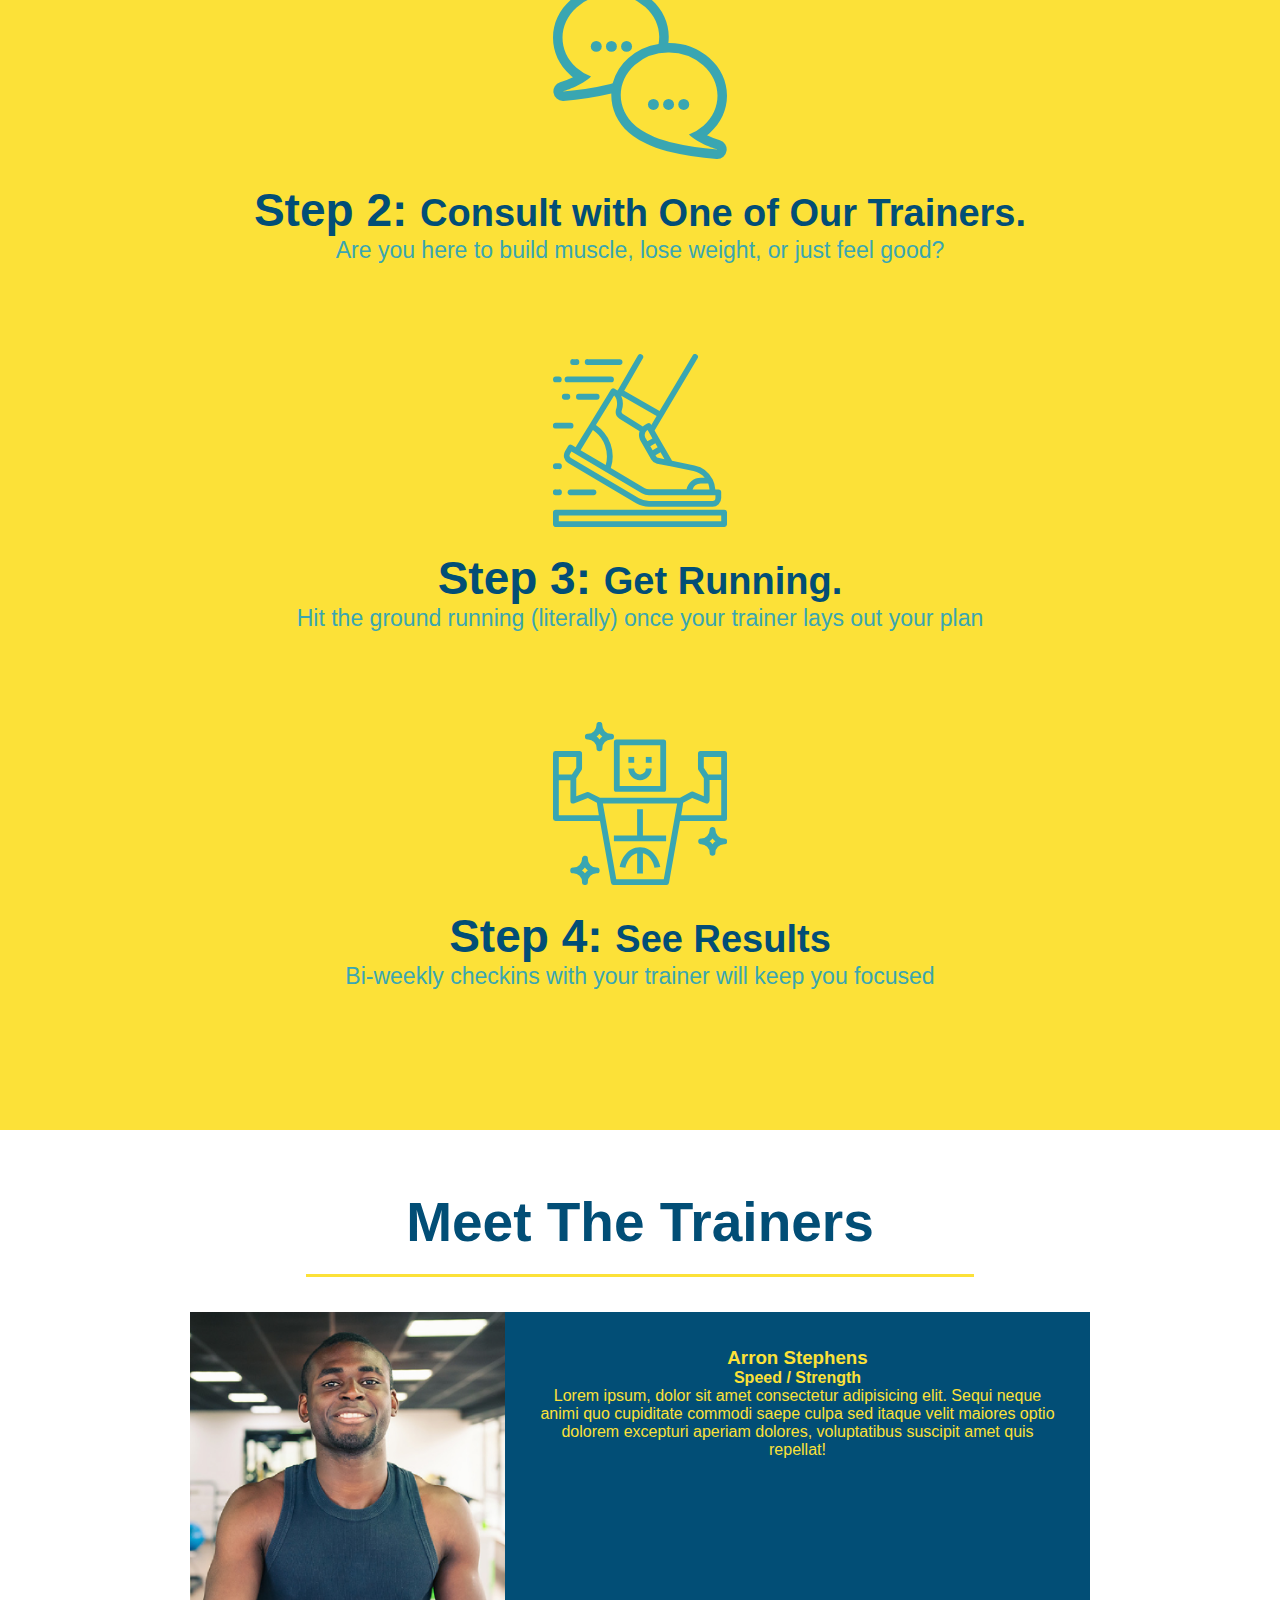
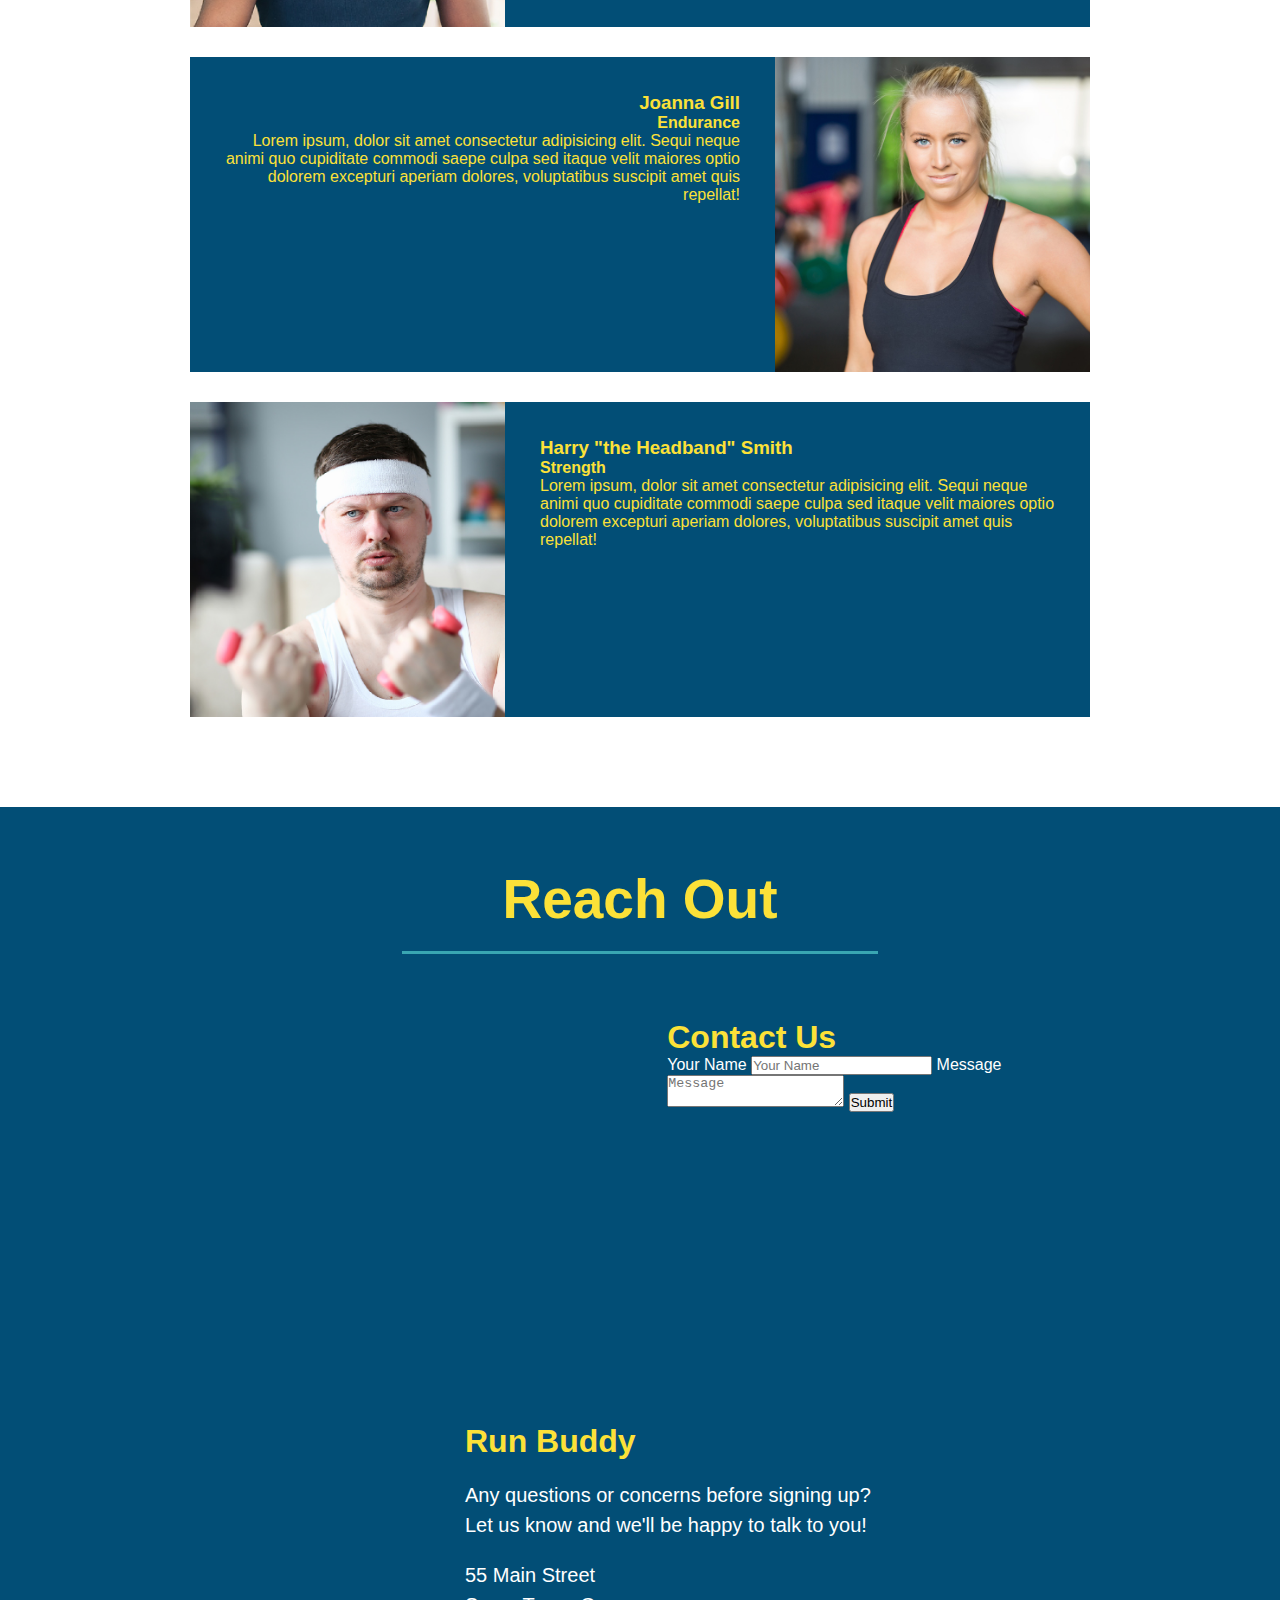
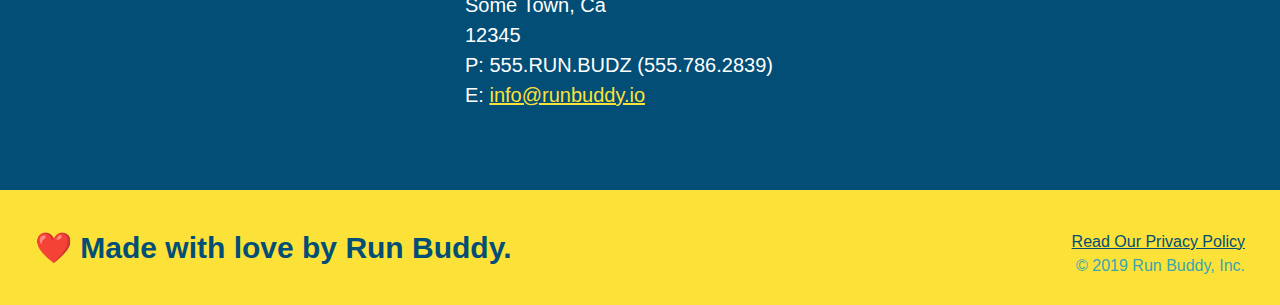
==== commit 13509805: "add contact form" ====
--- a/index.html
+++ b/index.html
@@ -195,6 +195,16 @@
           loading="lazy"
           referrerpolicy="no-referrer-when-downgrade"
         ></iframe>
+        <div class="contact-form">
+          <h3>Contact Us</h3>
+          <form>
+            <label for="contact-name">Your Name</label>
+            <input type="text" id="contact-name" placeholder="Your Name" />
+            <label for="contact-message">Message</label>
+            <textarea id="contact-message" placeholder="Message"></textarea>
+            <button type="submit">Submit</button>
+          </form>
+        </div>
         <div>
           <h3>Run Buddy</h3>
           <p>
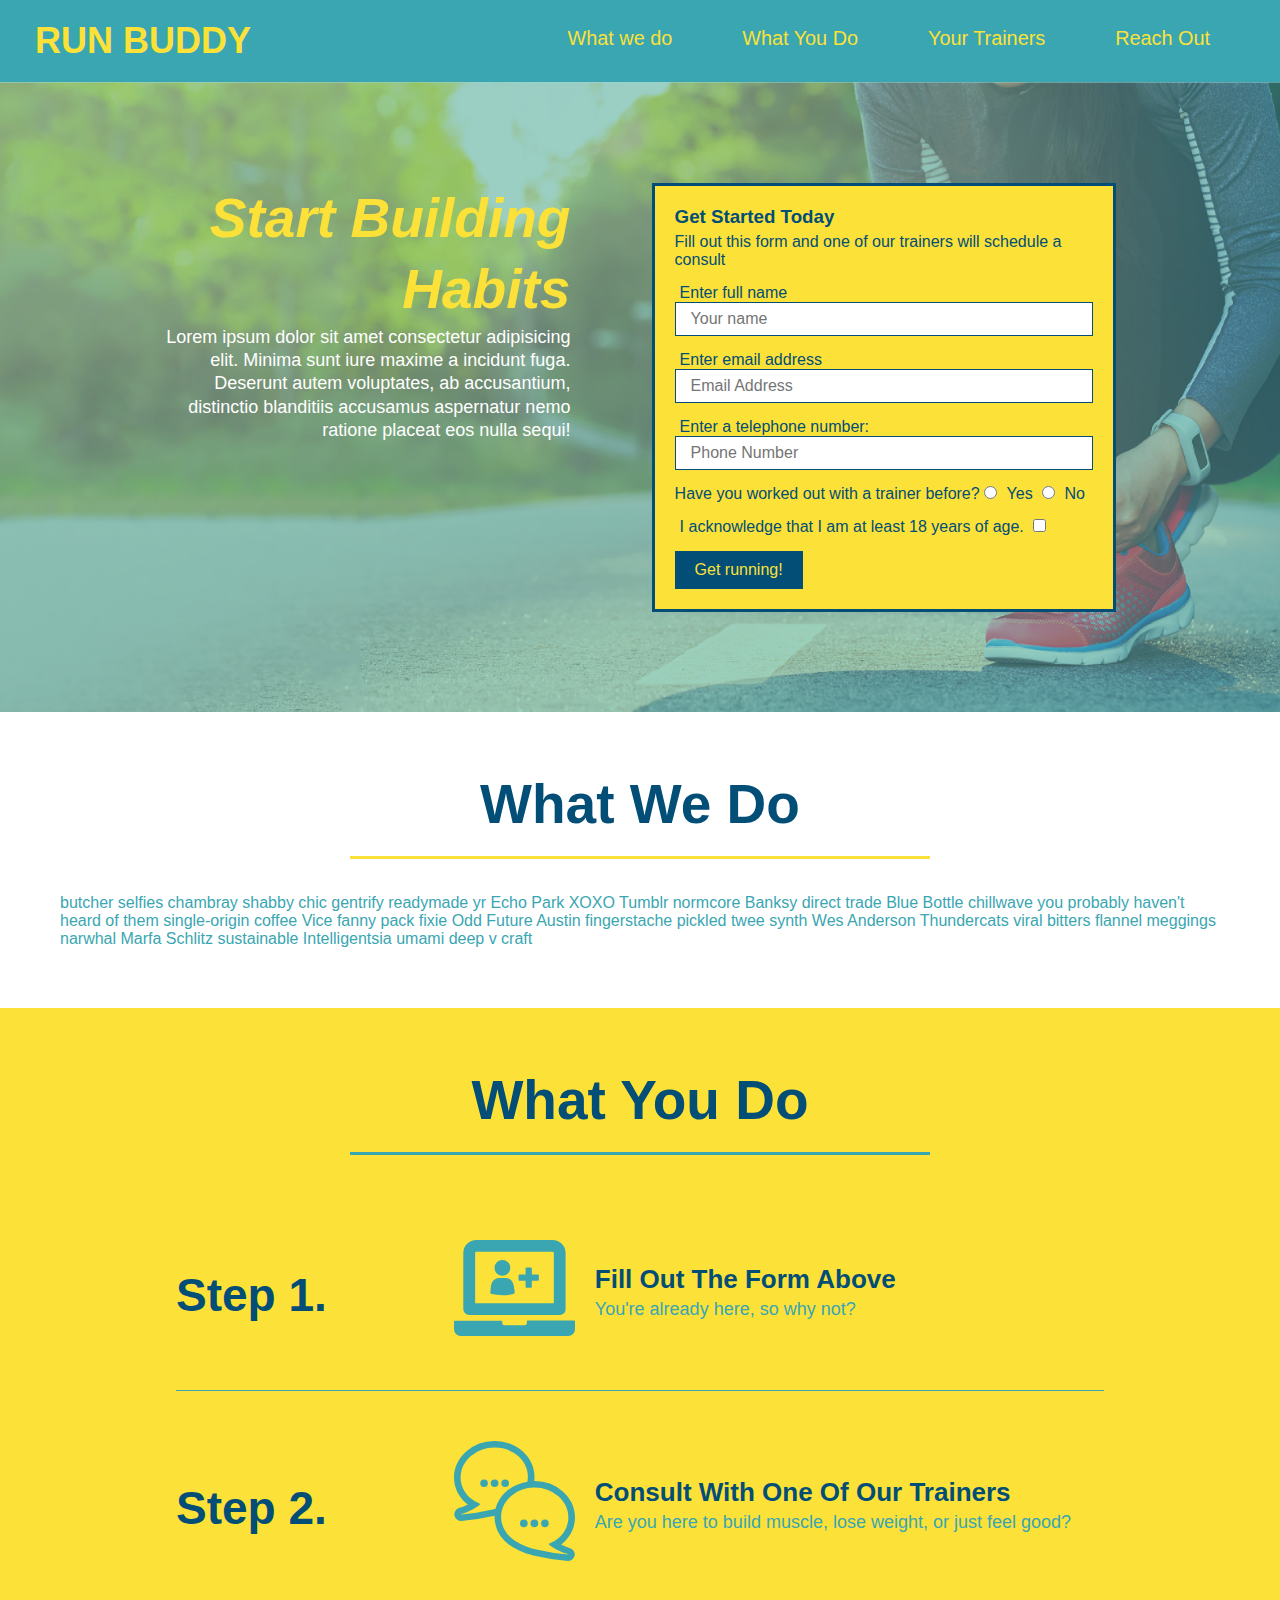
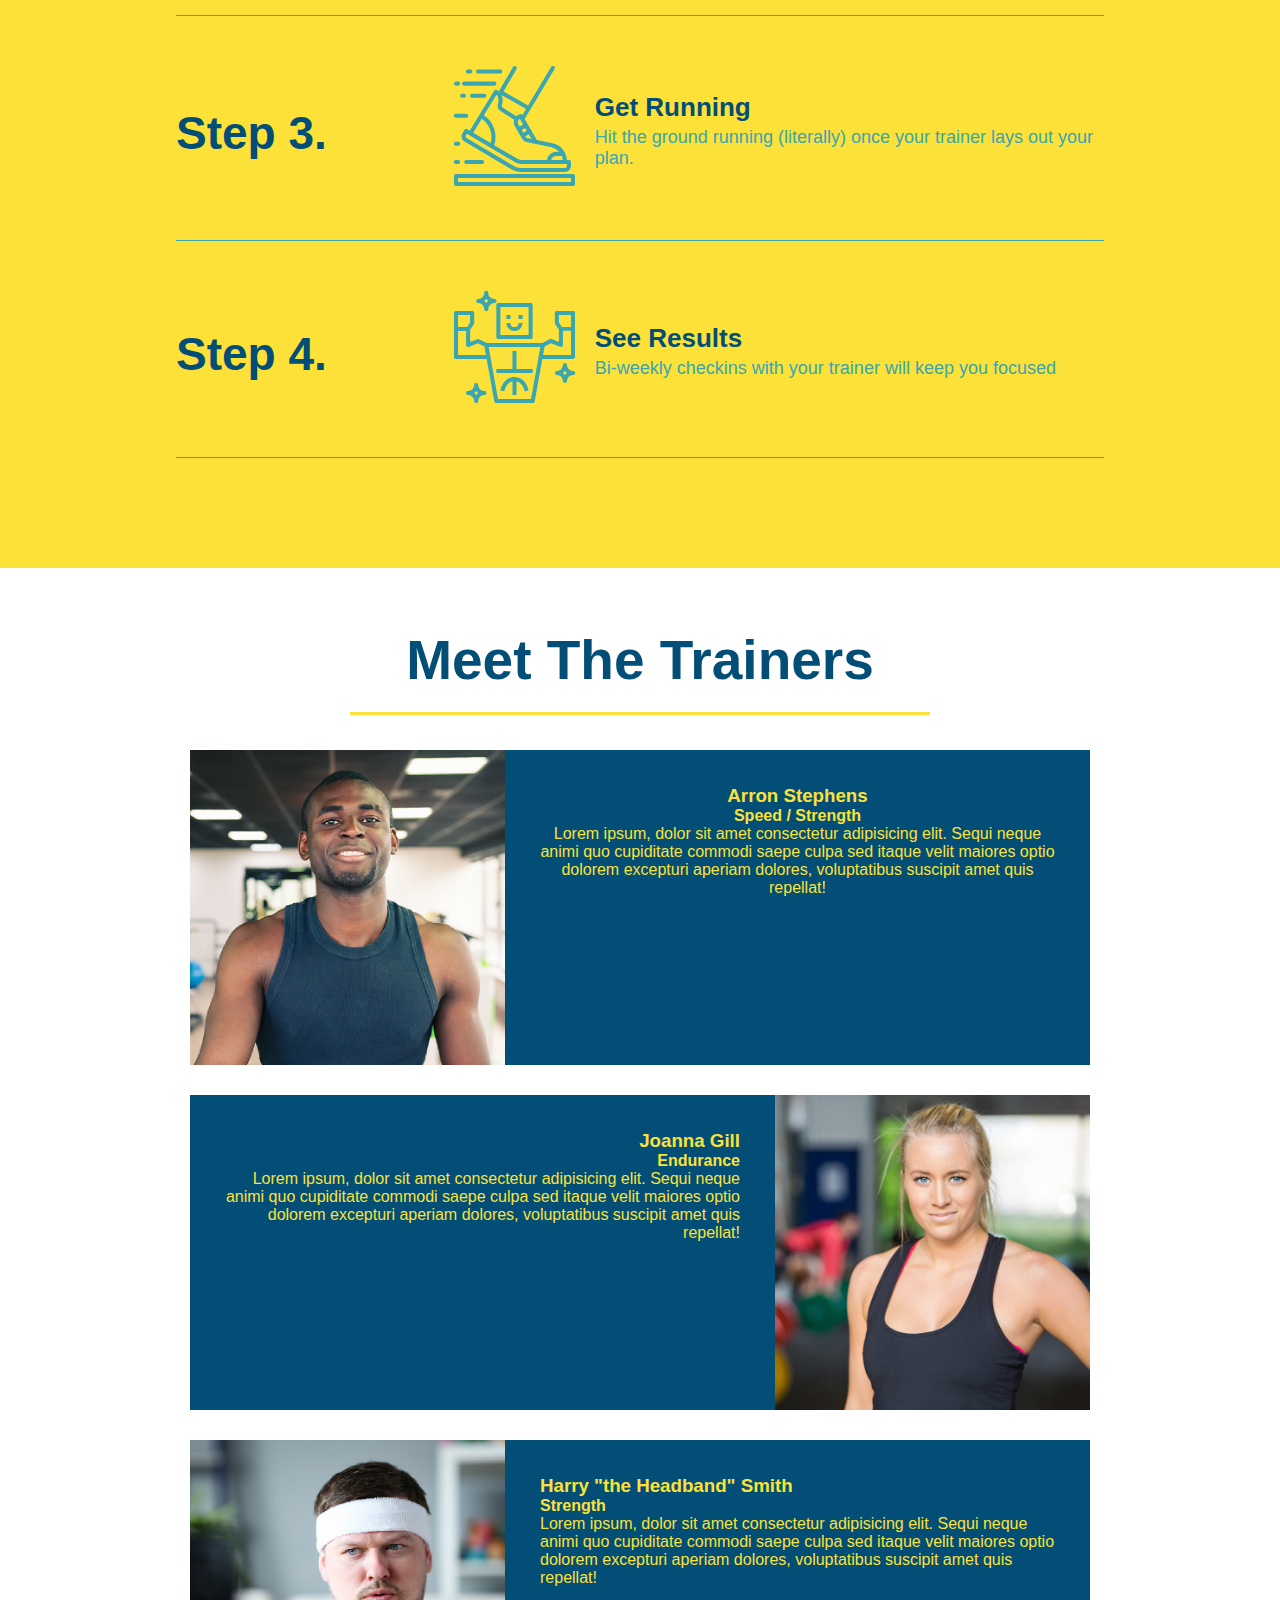
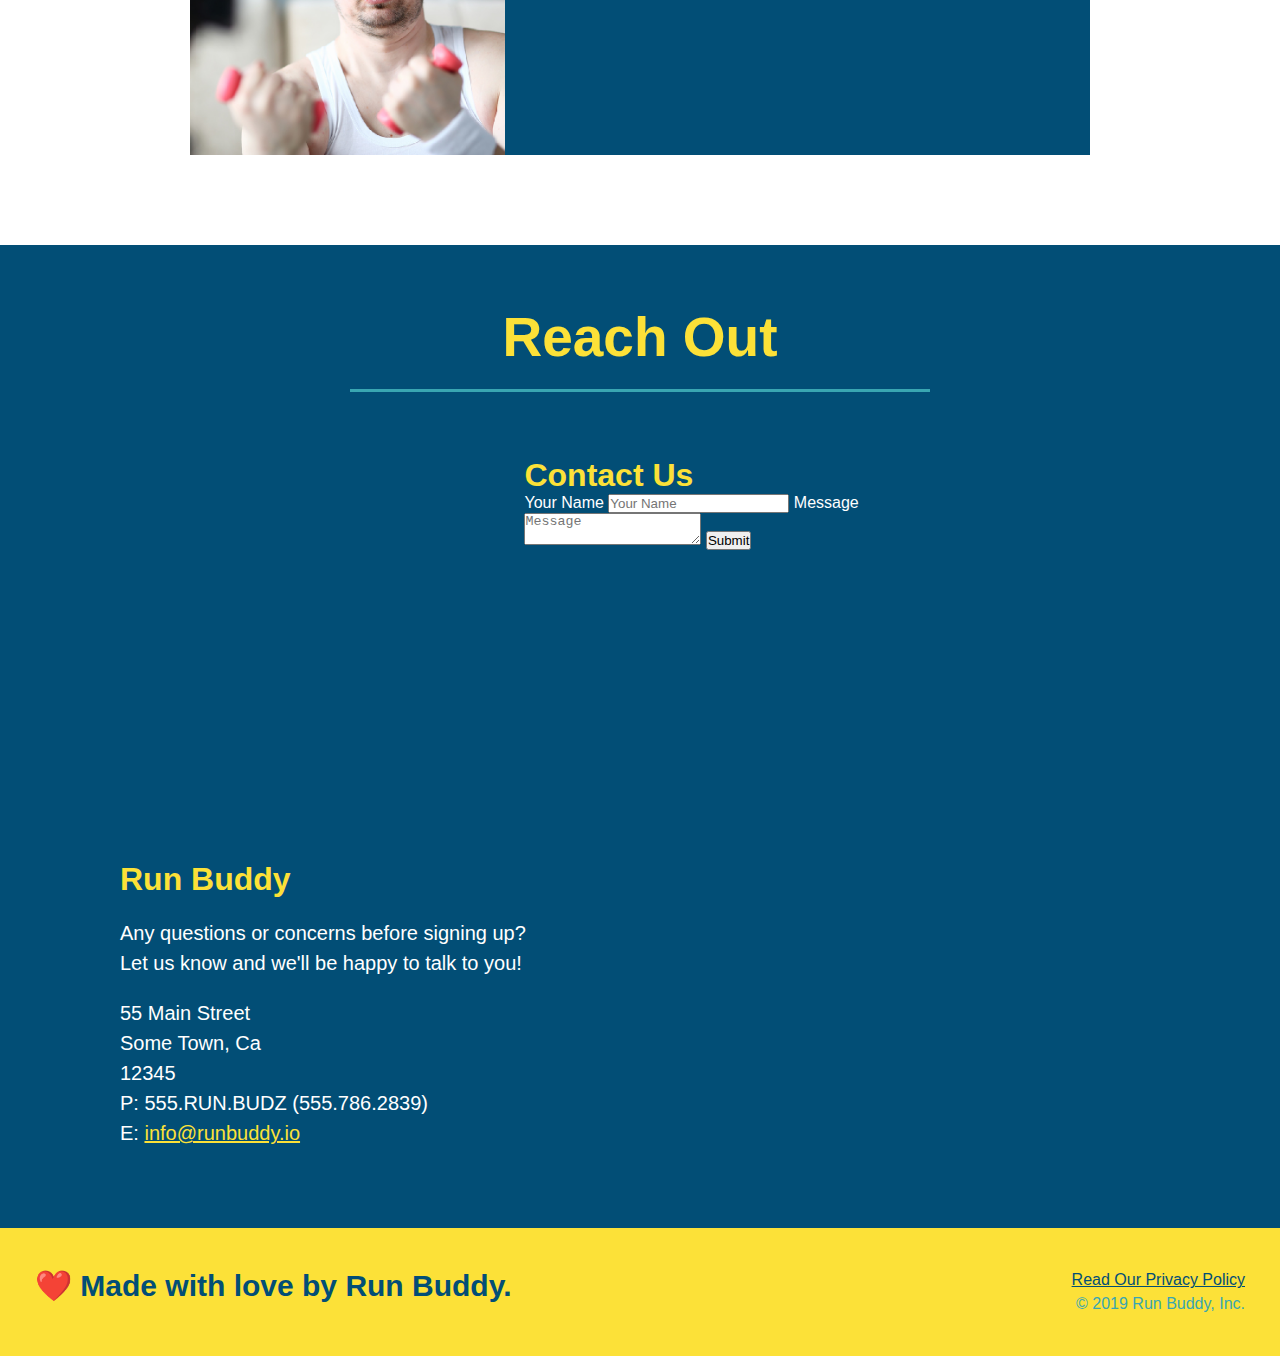
==== commit b12a1a5a: "add flexbox to the steps" ====
--- a/index.html
+++ b/index.html
@@ -88,43 +88,79 @@
         </form>
       </div>
     </section>
+    <!-- end header -->
+
     <!--"What we do" section-->
     <section id="what-we-do" class="intro">
-      <h2 class="section-title primary-border">What We Do</h2>
-      <p>
-        butcher selfies chambray shabby chic gentrify readymade yr Echo Park
-        XOXO Tumblr normcore Banksy direct trade Blue Bottle chillwave you
-        probably haven't heard of them single-origin coffee Vice fanny pack
-        fixie Odd Future Austin fingerstache pickled twee synth Wes Anderson
-        Thundercats viral bitters flannel meggings narwhal Marfa Schlitz
-        sustainable Intelligentsia umami deep v craft
-      </p>
+      <div class="flex-row">
+        <h2 class="section-title primary-border">What We Do</h2>
+      </div>
+      <div class="flex-row">
+        <p>
+          butcher selfies chambray shabby chic gentrify readymade yr Echo Park
+          XOXO Tumblr normcore Banksy direct trade Blue Bottle chillwave you
+          probably haven't heard of them single-origin coffee Vice fanny pack
+          fixie Odd Future Austin fingerstache pickled twee synth Wes Anderson
+          Thundercats viral bitters flannel meggings narwhal Marfa Schlitz
+          sustainable Intelligentsia umami deep v craft
+        </p>
+      </div>
     </section>
     <!--"What you do" section-->
     <section id="what-you-do" class="steps">
-      <h2 class="section-title secondary-border">What You Do</h2>
-      <div>
-        <img src="./assets/images/step-1.svg" alt="" />
-        <h3>Step 1: <span> Fill Out the Form Above. </span></h3>
-        <p>You're already here, so why not?</p>
-      </div>
-      <div>
-        <img src="./assets/images/step-2.svg" alt="" />
-        <h3>Step 2: <span> Consult with One of Our Trainers.</span></h3>
-        <p>Are you here to build muscle, lose weight, or just feel good?</p>
-      </div>
-      <div>
-        <img src="./assets/images/step-3.svg" alt="" />
-        <h3>Step 3: <span> Get Running. </span></h3>
-        <p>
-          Hit the ground running (literally) once your trainer lays out your
-          plan
-        </p>
-      </div>
-      <div>
-        <img src="./assets/images/step-4.svg" alt="" />
-        <h3>Step 4: <span> See Results </span></h3>
-        <p>Bi-weekly checkins with your trainer will keep you focused</p>
+      <div class="flex-row">
+        <h2 class="section-title secondary-border">What You Do</h2>
+      </div>
+      <div class="step">
+        <h3>Step 1.</h3>
+        <div class="step-info">
+          <div class="step-img">
+            <img src="./assets/images/step-1.svg" alt="" />
+          </div>
+          <div class="step-text">
+            <h4>Fill Out The Form Above</h4>
+            <p>You're already here, so why not?</p>
+          </div>
+        </div>
+      </div>
+      <div class="step">
+        <h3>Step 2.</h3>
+        <div class="step-info">
+          <div class="step-img">
+            <img src="./assets/images/step-2.svg" alt="" />
+          </div>
+          <div class="step-text">
+            <h4>Consult With One Of Our Trainers</h4>
+            <p>Are you here to build muscle, lose weight, or just feel good?</p>
+          </div>
+        </div>
+      </div>
+      <div class="step">
+        <h3>Step 3.</h3>
+        <div class="step-info">
+          <div class="step-img">
+            <img src="./assets/images/step-3.svg" alt="" />
+          </div>
+          <div class="step-text">
+            <h4>Get Running</h4>
+            <p>
+              Hit the ground running (literally) once your trainer lays out your
+              plan.
+            </p>
+          </div>
+        </div>
+      </div>
+      <div class="step">
+        <h3>Step 4.</h3>
+        <div class="step-info">
+          <div class="step-img">
+            <img src="./assets/images/step-4.svg" alt="" />
+          </div>
+          <div class="step-text">
+            <h4>See Results</h4>
+            <p>Bi-weekly checkins with your trainer will keep you focused</p>
+          </div>
+        </div>
       </div>
     </section>
     <!--"Meet the trainers" section-->
--- a/assets/css/style.css
+++ b/assets/css/style.css
@@ -10,13 +10,15 @@
 header {
   padding: 20px 35px;
   background-color: #39a6b2;
+  display: flex;
+  justify-content: space-between;
+  flex-wrap: wrap;
 }
 header h1 {
   font-weight: bold;
   font-size: 36px;
   color: #fce138;
   margin: 0;
-  display: inline;
 }
 
 header a {
@@ -24,33 +26,48 @@
   text-decoration: none;
 }
 header nav {
-  float: right;
   margin: 7px 0;
 }
-header nav ul li {
-  display: inline;
+header nav ul {
+  display: flex;
+  flex-wrap: wrap;
+  justify-content: space-between;
+  align-items: center;
+  list-style: none;
 }
 header nav ul li a {
   margin: 0 35px;
   font-weight: lighter;
-  font-size: 22px;
+  font-size: 1.55vw;
 }
 .hero {
   background-image: url(../images/hero-bg.jpg);
-  height: 600px;
   background-size: cover;
   background-position: center;
-  position: relative;
+  display: flex;
+  justify-content: center;
+  flex-wrap: wrap;
+}
+.hero-cta {
+  width: 35%;
+  text-align: right;
+  margin: 3.5%;
+  color: #fff;
+  font-size: 18px;
+  line-height: 1.3;
+}
+.hero-cta h2 {
+  font-style: italic;
+  font-size: 55px;
+  color: #fce138;
 }
 .hero-form {
   background-color: #fce138;
   padding: 20px;
-  width: 500px;
   color: #024e76;
   border: solid 3px #024e76;
-  position: absolute;
-  bottom: 120px;
-  right: 140px;
+  width: 40%;
+  margin: 3.5%;
 }
 .hero-form p {
   margin: 5px 0 15px 0;
@@ -78,18 +95,21 @@
   background-color: black;
   color: red;
 }
-.intro {
-  text-align: center;
+.flex-row {
+  display: flex;
 }
 .section-title {
   font-size: 55px;
   color: #024e76;
-  margin-bottom: 35px;
-  padding: 0 100px 20px 100px;
-  display: inline-block;
   border-bottom: 3px solid;
-}
-
+  padding-bottom: 20px;
+  text-align: center;
+  margin: 0 auto 35px auto;
+  width: 50%;
+}
+.into p {
+  text-align: center;
+}
 .primary-border {
   border-color: #fce138;
 }
@@ -97,39 +117,52 @@
 .secondary-border {
   border-color: #39a6b2;
 }
-.intro p {
-  line-height: 1.7;
-  color: #39a6b2;
-  width: 80%;
-  font-size: 20px;
-  margin: 0 auto;
-}
+
 .steps {
-  text-align: center;
   background: #fce138;
 }
-.steps div {
-  margin-bottom: 80px;
-}
-
-.steps img {
-  width: 15%;
-  margin: 10px 0;
-}
-
-.steps h3 {
+.step h3 {
   color: #024e76;
   font-size: 46px;
   margin-top: 10px;
-}
-
-.steps p {
+  flex: 1 30%;
+}
+.step-info {
+  flex: 2 70%;
+  display: flex;
+  flex-wrap: wrap;
+  align-items: center;
+}
+.step-img {
+  flex: 1 12%;
+  margin-right: 20px;
+}
+.step-img img {
+  max-width: 100%;
+}
+.step-text p {
   color: #39a6b2;
-  font-size: 23px;
-}
-.steps span {
-  font-size: 38px;
-}
+  font-size: 18px;
+}
+.step-text {
+  flex: 12;
+}
+.step-text h4 {
+  font-size: 26px;
+  line-height: 1.5;
+  color: #024e76;
+}
+.step {
+  margin: 50px auto;
+  padding-bottom: 50px;
+  width: 80%;
+  border-bottom: 1px solid #39a6b2;
+  display: flex;
+  flex-wrap: wrap;
+  align-items: center;
+  justify-content: space-between;
+}
+
 .trainers {
   text-align: center;
 }
@@ -159,7 +192,6 @@
 }
 .contact {
   background-color: #024e76;
-  text-align: center;
 }
 .contact h2 {
   color: #fce138;
@@ -196,15 +228,16 @@
   background: #fce138;
   width: 100%;
   padding: 40px 35px;
+  display: flex;
+  justify-content: space-between;
+  flex-wrap: wrap;
 }
 footer h2 {
-  display: inline;
   color: #024e76;
   font-size: 30px;
   margin: 0;
 }
 footer div {
-  float: right;
   line-height: 1.5;
   text-align: right;
 }
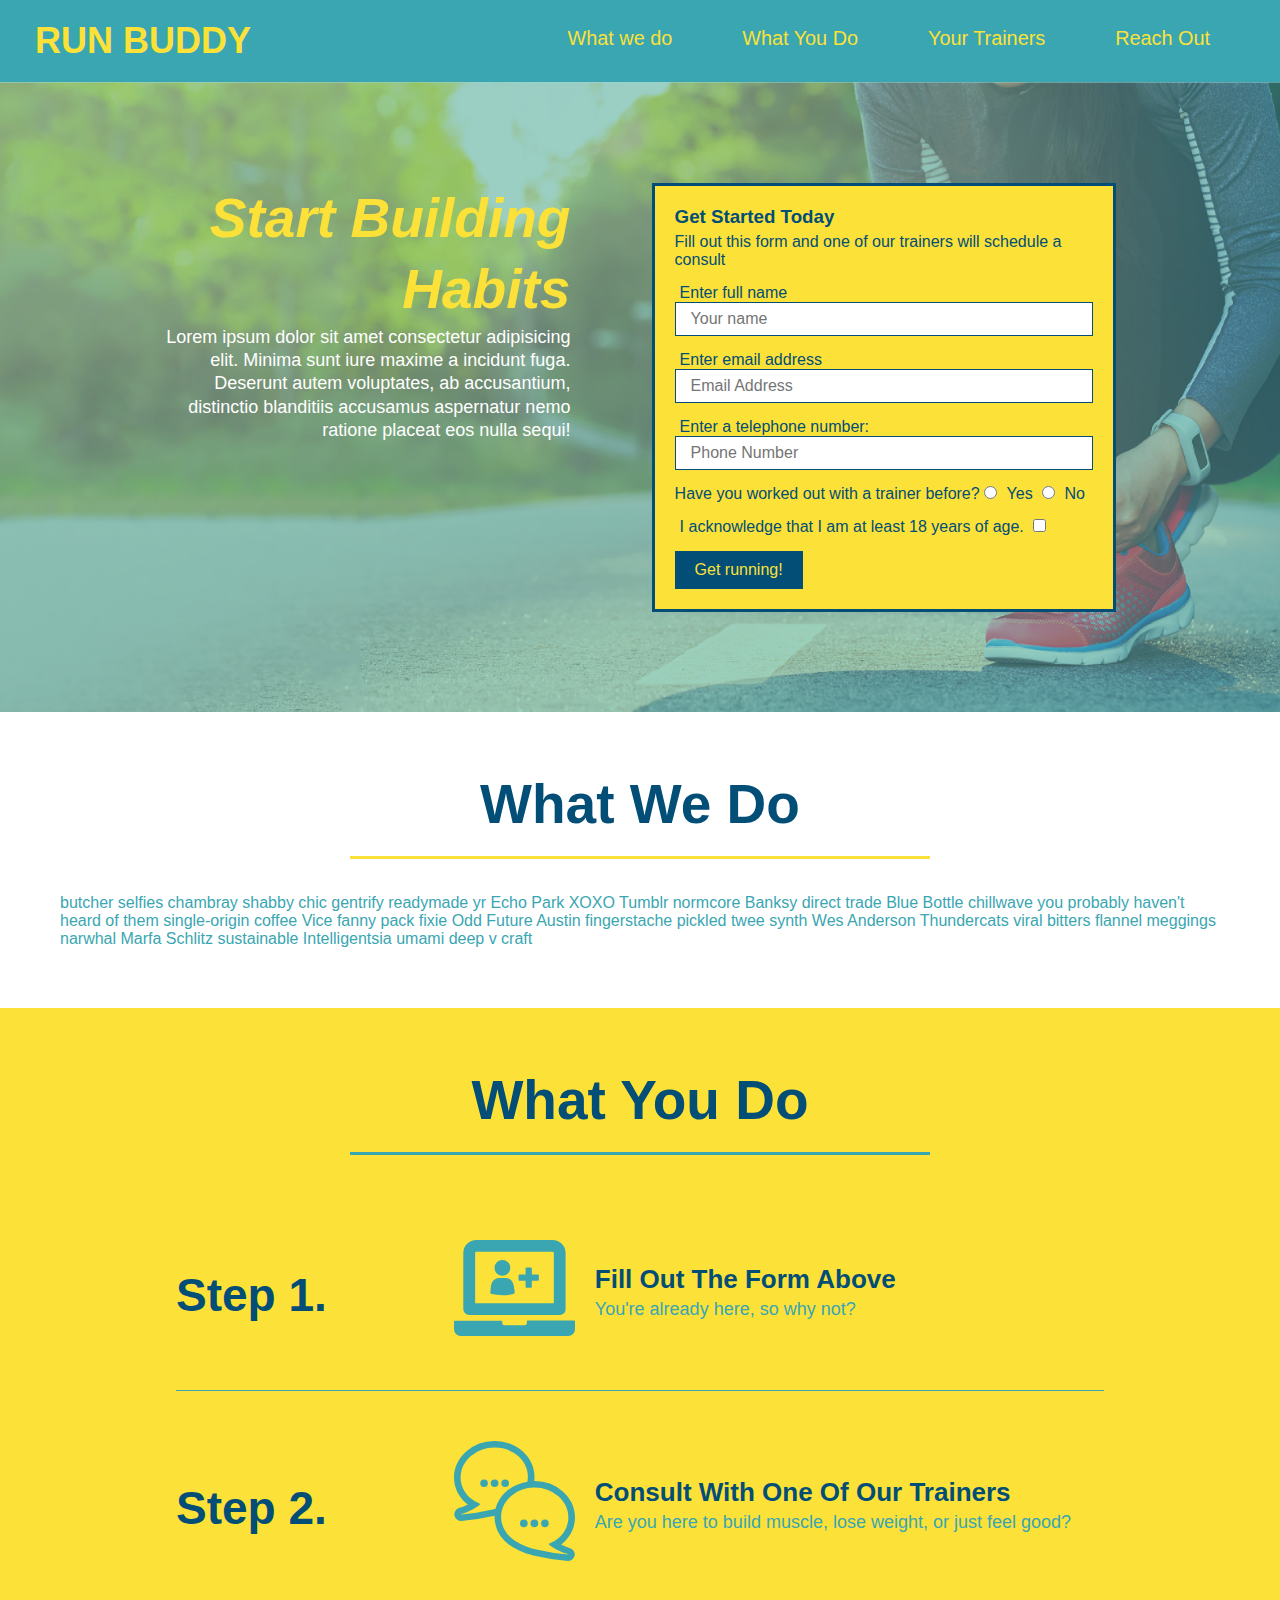
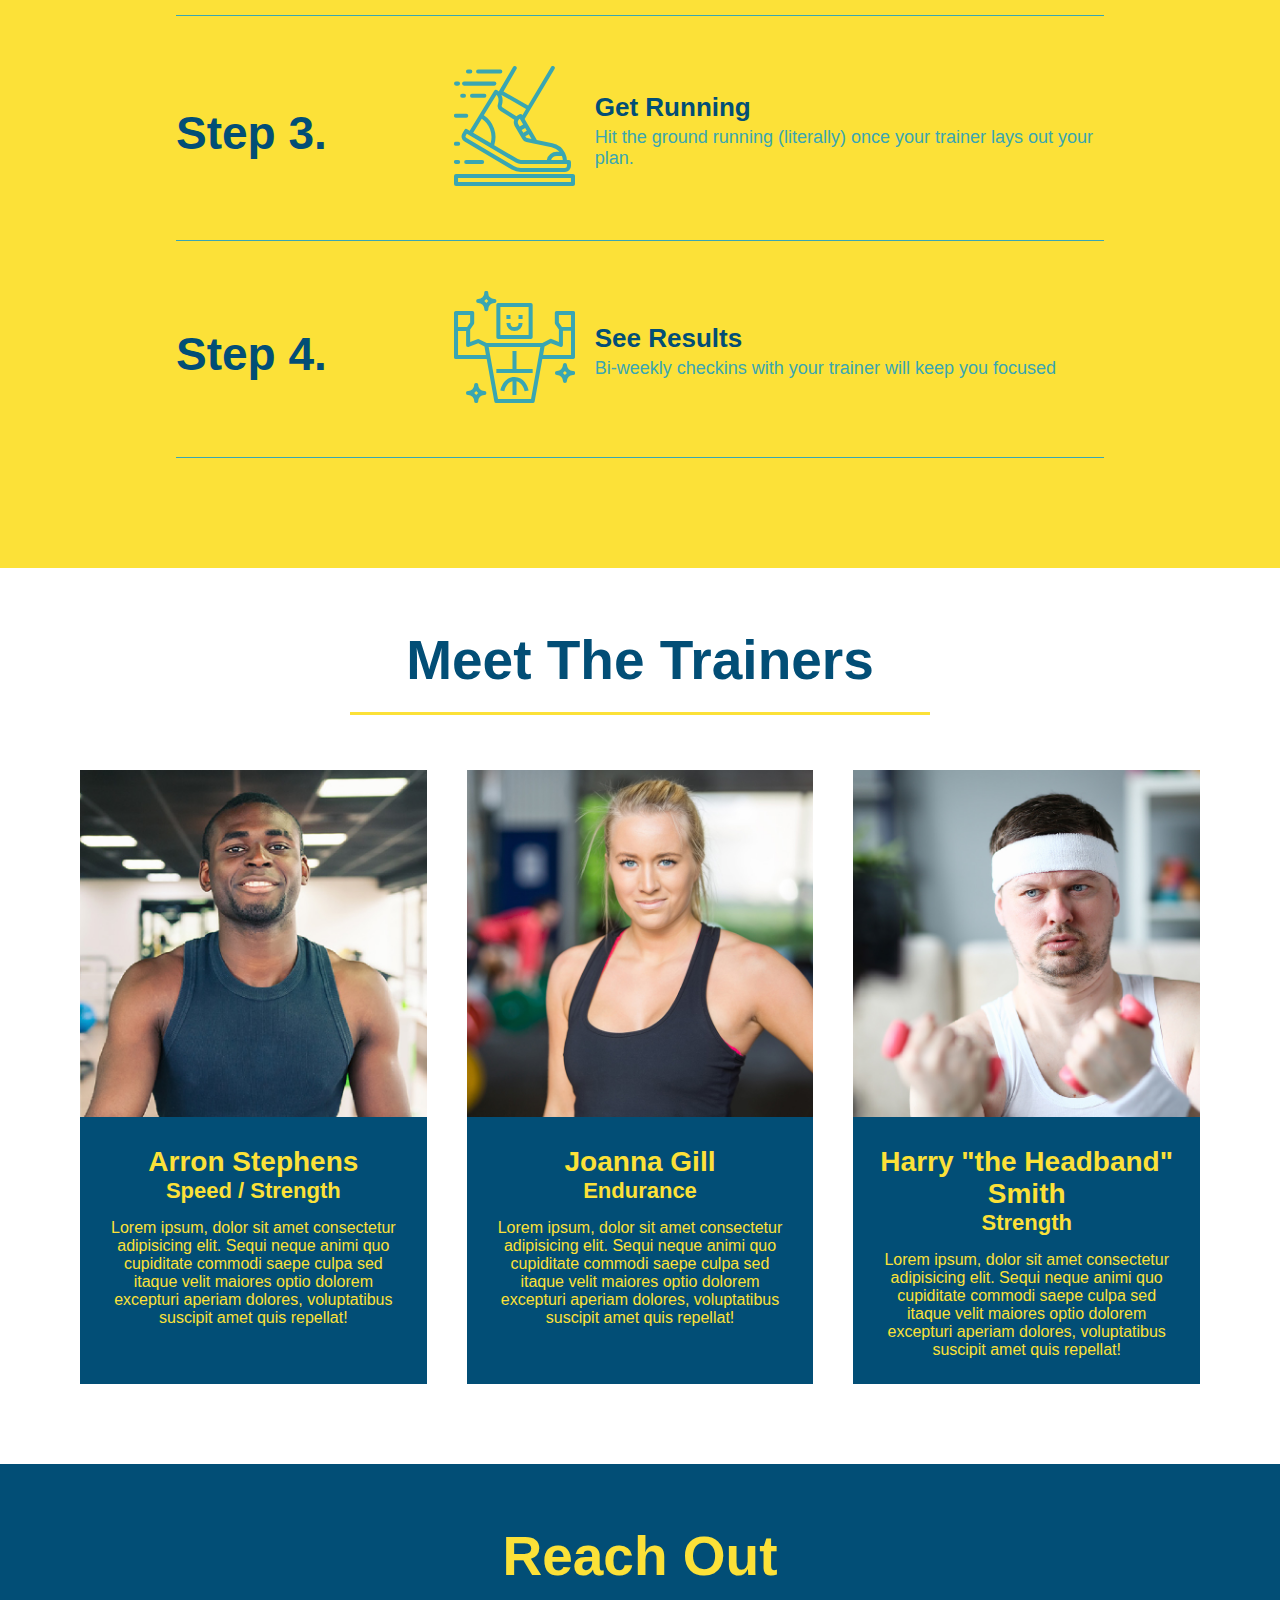
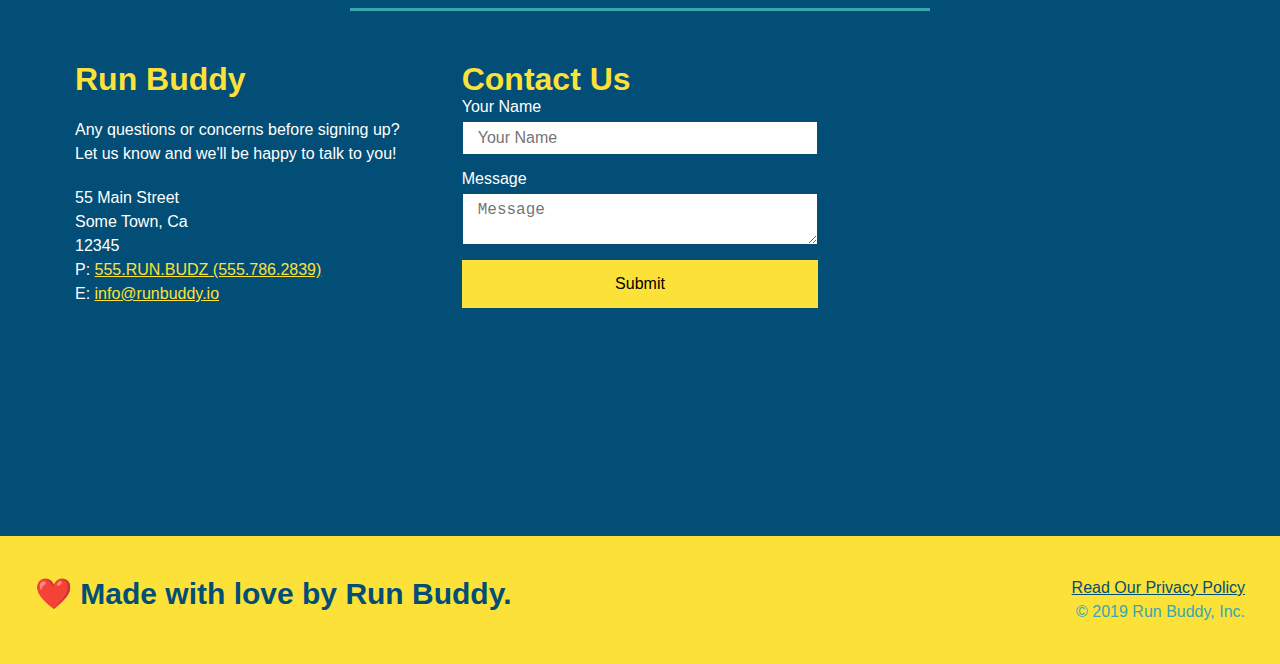
==== commit c326481c: "add flexbox to reach out section" ====
--- a/index.html
+++ b/index.html
@@ -164,83 +164,66 @@
       </div>
     </section>
     <!--"Meet the trainers" section-->
-    <section id="your-trainers" class="trainers">
+    <section id="your-trainers">
       <h2 class="section-title primary-border">Meet The Trainers</h2>
-      <article class="trainer">
-        <img
-          src="./assets/images/trainer-1.jpg"
-          alt="Arron Stephens in his workout clothes, ready to pump iron"
-        />
-        <div class="trainer-bio">
-          <h3>Arron Stephens</h3>
-          <h4>Speed / Strength</h4>
-          <p>
-            Lorem ipsum, dolor sit amet consectetur adipisicing elit. Sequi
-            neque animi quo cupiditate commodi saepe culpa sed itaque velit
-            maiores optio dolorem excepturi aperiam dolores, voluptatibus
-            suscipit amet quis repellat!
-          </p>
-        </div>
-      </article>
-      <!-- second trainer bio -->
-      <article class="trainer">
-        <div class="trainer-bio text-right">
-          <h3>Joanna Gill</h3>
-          <h4>Endurance</h4>
-          <p>
-            Lorem ipsum, dolor sit amet consectetur adipisicing elit. Sequi
-            neque animi quo cupiditate commodi saepe culpa sed itaque velit
-            maiores optio dolorem excepturi aperiam dolores, voluptatibus
-            suscipit amet quis repellat!
-          </p>
-        </div>
-        <img
-          src="./assets/images/trainer-2.jpg"
-          alt="Joanna Gill cooling off after a workout"
-        />
-      </article>
-
-      <!-- third trainer bio -->
-      <article class="trainer">
-        <img
-          src="./assets/images/trainer-3.jpg"
-          alt="Harry Smith wearing a headband and lifting comically small pink weights"
-        />
-        <div class="trainer-bio text-left">
-          <h3>Harry "the Headband" Smith</h3>
-          <h4>Strength</h4>
-          <p>
-            Lorem ipsum, dolor sit amet consectetur adipisicing elit. Sequi
-            neque animi quo cupiditate commodi saepe culpa sed itaque velit
-            maiores optio dolorem excepturi aperiam dolores, voluptatibus
-            suscipit amet quis repellat!
-          </p>
-        </div>
-      </article>
+      <div class="trainers">
+        <article class="trainer">
+          <img
+            src="./assets/images/trainer-1.jpg"
+            alt="Arron Stephens in his workout clothes, ready to pump iron"
+          />
+          <div class="trainer-bio">
+            <h3 class="trainer-name">Arron Stephens</h3>
+            <h4 class="trainer-role">Speed / Strength</h4>
+            <p>
+              Lorem ipsum, dolor sit amet consectetur adipisicing elit. Sequi
+              neque animi quo cupiditate commodi saepe culpa sed itaque velit
+              maiores optio dolorem excepturi aperiam dolores, voluptatibus
+              suscipit amet quis repellat!
+            </p>
+          </div>
+        </article>
+        <!-- second trainer bio -->
+        <article class="trainer">
+          <img
+            src="./assets/images/trainer-2.jpg"
+            alt="Joanna Gill cooling off after a workout"
+          />
+          <div class="trainer-bio">
+            <h3 class="trainer-name">Joanna Gill</h3>
+            <h4 class="trainer-role">Endurance</h4>
+            <p>
+              Lorem ipsum, dolor sit amet consectetur adipisicing elit. Sequi
+              neque animi quo cupiditate commodi saepe culpa sed itaque velit
+              maiores optio dolorem excepturi aperiam dolores, voluptatibus
+              suscipit amet quis repellat!
+            </p>
+          </div>
+        </article>
+
+        <!-- third trainer bio -->
+        <article class="trainer">
+          <img
+            src="./assets/images/trainer-3.jpg"
+            alt="Harry Smith wearing a headband and lifting comically small pink weights"
+          />
+          <div class="trainer-bio">
+            <h3 class="trainer-name">Harry "the Headband" Smith</h3>
+            <h4 class="trainer-role">Strength</h4>
+            <p>
+              Lorem ipsum, dolor sit amet consectetur adipisicing elit. Sequi
+              neque animi quo cupiditate commodi saepe culpa sed itaque velit
+              maiores optio dolorem excepturi aperiam dolores, voluptatibus
+              suscipit amet quis repellat!
+            </p>
+          </div>
+        </article>
+      </div>
     </section>
     <!--"reach out" section-->
     <section id="reach-out" class="contact">
       <h2 class="section-title secondary-border">Reach Out</h2>
       <div class="contact-info">
-        <iframe
-          src="https://www.google.com/maps/embed?pb=!1m18!1m12!1m3!1d3471.662142180561!2d-98.60379768459589!3d29.526205649821367!2m3!1f0!2f0!3f0!3m2!1i1024!2i768!4f13.1!3m3!1m2!1s0x865c676e92a24ff1%3A0x8ac139b03e241a2f!2sBabcock%20North%20Veterinary%20Hospital!5e0!3m2!1ses!2sus!4v1657913046784!5m2!1ses!2sus"
-          width="400"
-          height="400"
-          style="border: 0"
-          allowfullscreen=""
-          loading="lazy"
-          referrerpolicy="no-referrer-when-downgrade"
-        ></iframe>
-        <div class="contact-form">
-          <h3>Contact Us</h3>
-          <form>
-            <label for="contact-name">Your Name</label>
-            <input type="text" id="contact-name" placeholder="Your Name" />
-            <label for="contact-message">Message</label>
-            <textarea id="contact-message" placeholder="Message"></textarea>
-            <button type="submit">Submit</button>
-          </form>
-        </div>
         <div>
           <h3>Run Buddy</h3>
           <p>
@@ -248,14 +231,35 @@
             <br />
             Let us know and we'll be happy to talk to you!
           </p>
+
           <address>
             55 Main Street <br />
             Some Town, Ca <br />
-            12345<br />
-            P: 555.RUN.BUDZ (555.786.2839)<br />
-            E: <a href="mailto:info@runbuddy.io">info@runbuddy.io</a>
+            12345 <br />
+            P: <a href="tel:555.786.2839">555.RUN.BUDZ (555.786.2839)</a><br />
+            E: <a href="mailto://info@runbuddy.io">info@runbuddy.io</a>
           </address>
         </div>
+
+        <div class="contact-form">
+          <h3>Contact Us</h3>
+          <form>
+            <label for="contact-name">Your Name</label>
+            <input type="text" id="contact-name" placeholder="Your Name" />
+
+            <label for="contact-message">Message</label>
+            <textarea id="contact-message" placeholder="Message"></textarea>
+
+            <button type="submit">Submit</button>
+          </form>
+        </div>
+
+        <iframe
+          src="https://www.google.com/maps/embed?pb=!1m14!1m12!1m3!1d12182.30520634488!2d-74.0652613!3d40.2407219!2m3!1f0!2f0!3f0!3m2!1i1024!2i768!4f13.1!5e0!3m2!1sen!2sus!4v1561060983193!5m2!1sen!2sus"
+          frameborder="0"
+          style="border: 0"
+          allowfullscreen
+        ></iframe>
       </div>
     </section>
     <!--footer-->
--- a/assets/css/style.css
+++ b/assets/css/style.css
@@ -165,23 +165,31 @@
 
 .trainers {
   text-align: center;
+  width: 100%;
+  margin: 0 auto;
+  display: flex;
+  flex-wrap: wrap;
+  justify-content: space-around;
 }
 .trainer {
-  width: 900px;
-  margin: 0 auto 30px auto;
+  margin: 20px;
   background: #024e76;
   color: #fce138;
-  overflow: auto;
+  flex: 1;
 }
 .trainer img {
-  width: 35%;
-  float: left;
+  width: 100%;
 }
 
 .trainer-bio {
-  padding: 35px;
-  float: left;
-  width: 65%;
+  padding: 25px;
+}
+.trainer-bio h3 {
+  font-size: 28px;
+}
+.trainer-bio h4 {
+  font-size: 22px;
+  margin-bottom: 15px;
 }
 .text-left {
   text-align: left;
@@ -196,16 +204,19 @@
 .contact h2 {
   color: #fce138;
 }
+.contact-info {
+  display: flex;
+  justify-content: space-between;
+  flex-wrap: wrap;
+}
+.contact-info > * {
+  flex: 1;
+  margin: 15px;
+}
 .contact-info iframe {
-  width: 400px;
   height: 400px;
 }
 .contact-info div {
-  width: 410px;
-  display: inline-block;
-  vertical-align: top;
-  text-align: left;
-  margin: 30px 0 0 60px;
   color: white;
 }
 .contact-info h3 {
@@ -217,12 +228,31 @@
 .contact-info address {
   margin: 20px 0;
   line-height: 1.5;
-  font-size: 20px;
+  font-size: 16px;
   font-style: normal;
 }
 
 .contact-info a {
   color: #fce138;
+}
+.contact-info input,
+.contact-info textarea {
+  border: 1px solid #024e76;
+  display: block;
+  padding: 7px 15px;
+  font-size: 16px;
+  color: #024e76;
+  width: 100%;
+  margin-bottom: 15px;
+  margin-top: 5px;
+}
+.contact-info button {
+  width: 100%;
+  border: none;
+  background: #fce138;
+  text-align: center;
+  padding: 15px 0;
+  font-size: 16px;
 }
 footer {
   background: #fce138;
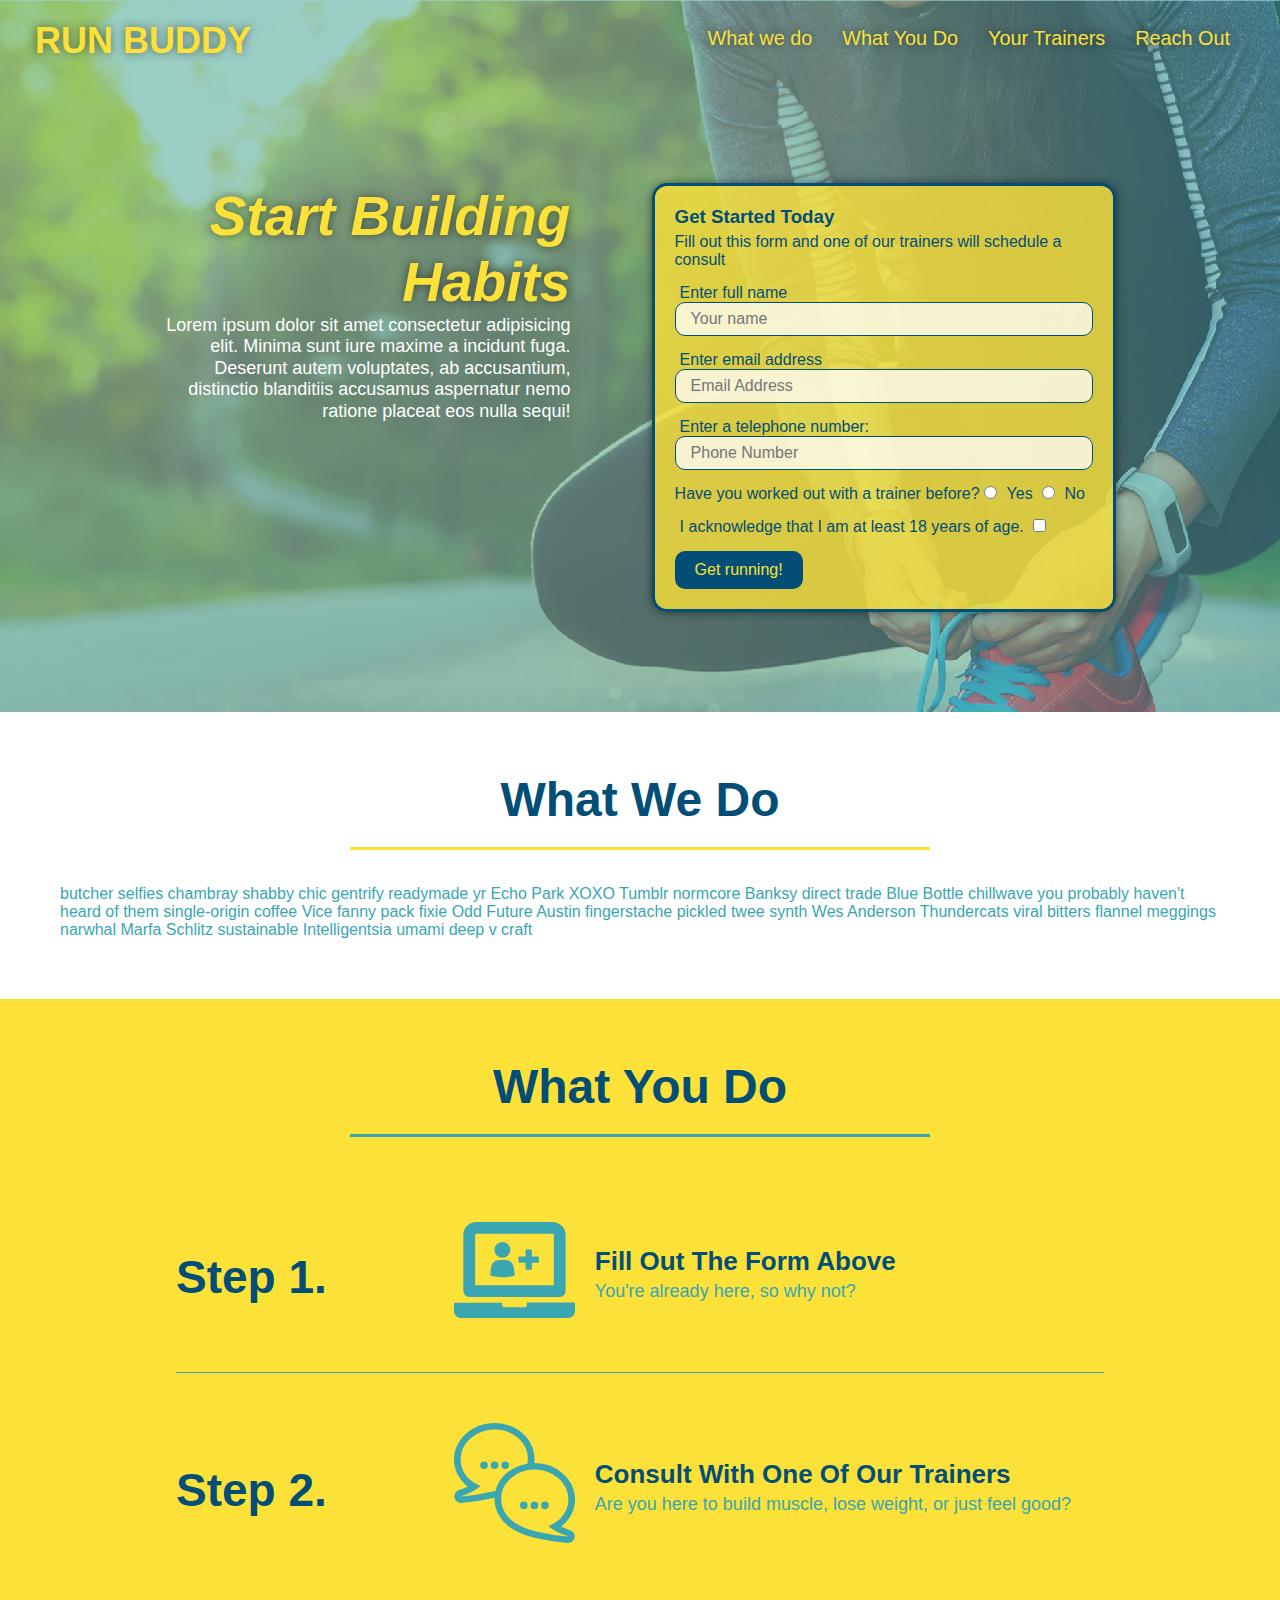
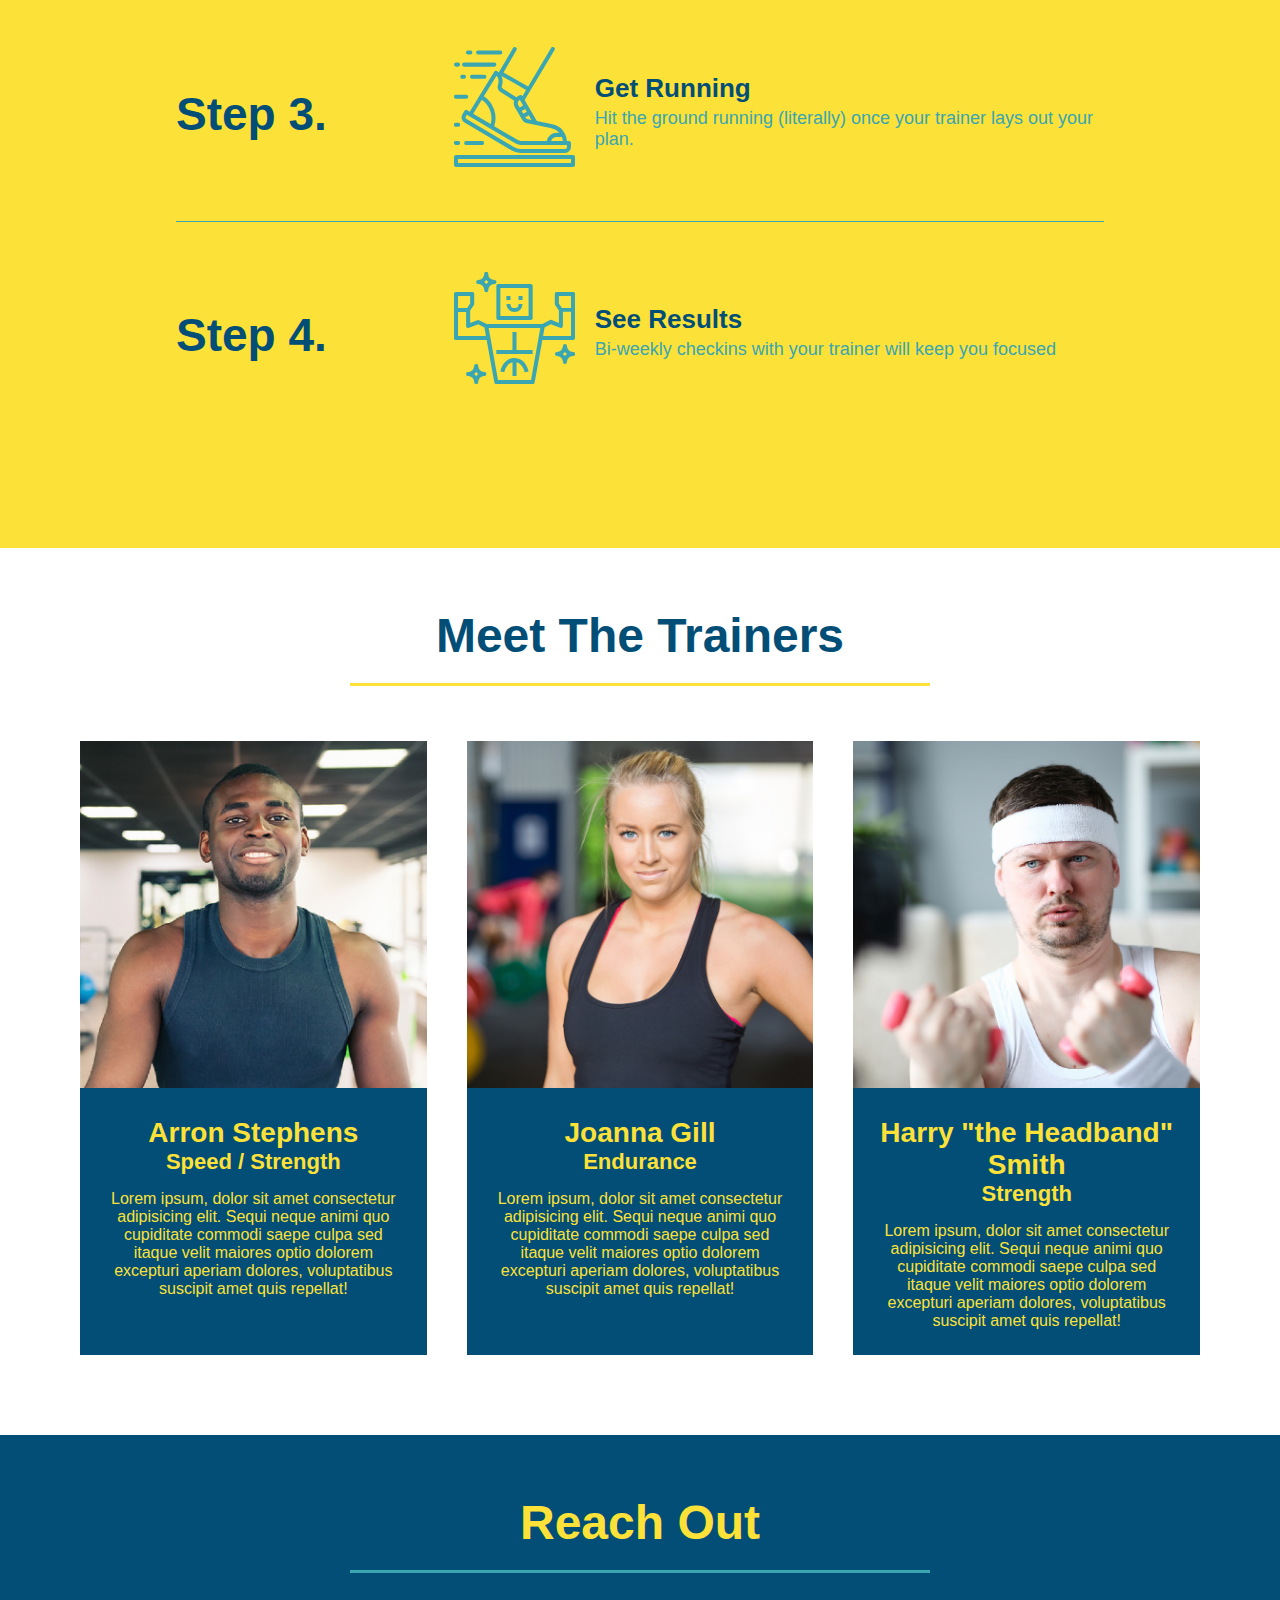
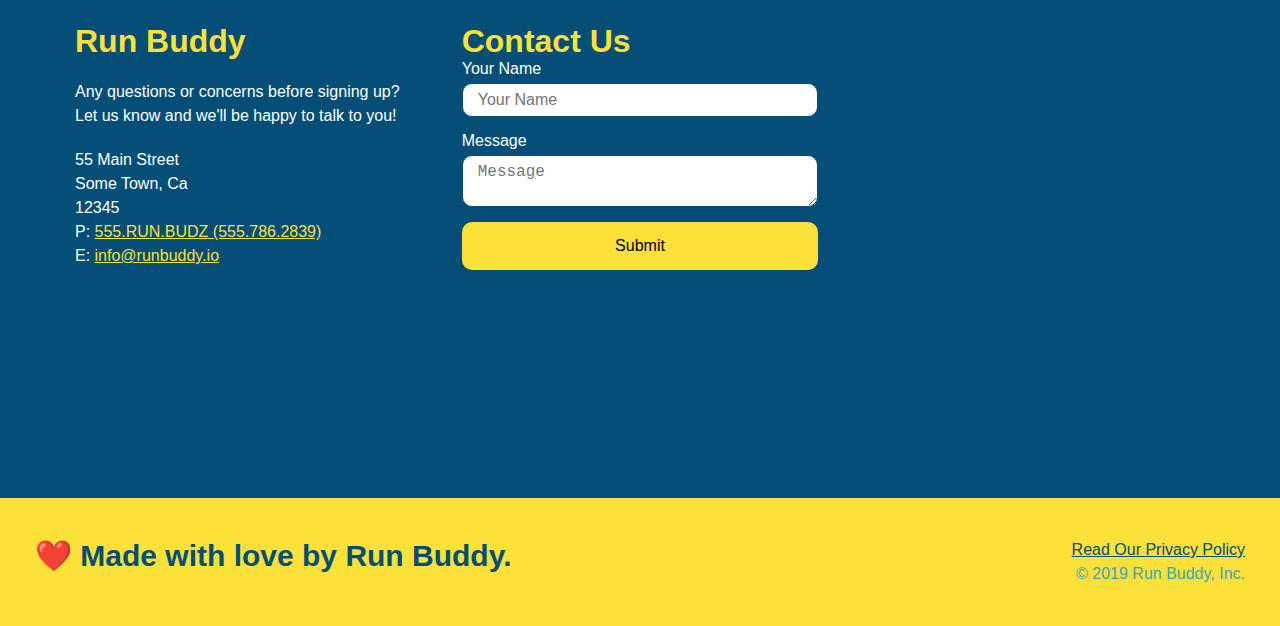
==== commit 4ac1f14a: "CSS enhancements" ====
--- a/index.html
+++ b/index.html
@@ -53,7 +53,7 @@
             placeholder="Your name"
             name="name"
             id="name"
-            class="form-imput"
+            class="form-input"
           />
           <label for="email"> Enter email address</label>
           <input
@@ -61,7 +61,7 @@
             placeholder="Email Address"
             name="email"
             id="email"
-            class="form-imput"
+            class="form-input"
           />
           <label for="phone"> Enter a telephone number:</label>
           <input
@@ -69,7 +69,7 @@
             placeholder="Phone Number"
             name="phone"
             id="phone"
-            class="form-imput"
+            class="form-input"
           />
           <p>
             Have you worked out with a trainer before?
--- a/assets/css/style.css
+++ b/assets/css/style.css
@@ -13,12 +13,21 @@
   display: flex;
   justify-content: space-between;
   flex-wrap: wrap;
+  position: sticky;
+  top: 0;
+  position: -webkit-sticky;
+  background-image: url("../images/hero-bg.jpg");
+  background-size: cover;
+  background-position: center;
+  background-attachment: fixed;
+  background-position: 80%;
 }
 header h1 {
   font-weight: bold;
   font-size: 36px;
   color: #fce138;
   margin: 0;
+  text-shadow: 0 0 10px rgba(0, 0, 0, 0.5);
 }
 
 header a {
@@ -36,9 +45,16 @@
   list-style: none;
 }
 header nav ul li a {
-  margin: 0 35px;
+  padding: 10px 15px;
   font-weight: lighter;
   font-size: 1.55vw;
+  text-shadow: 0 0 10px rgba(0, 0, 0, 0.5);
+}
+header nav ul li a:hover {
+  background: #fce138;
+  color: #024e76;
+  border-radius: 15px;
+  text-shadow: none;
 }
 .hero {
   background-image: url(../images/hero-bg.jpg);
@@ -47,6 +63,9 @@
   display: flex;
   justify-content: center;
   flex-wrap: wrap;
+  align-items: flex-start;
+  background-attachment: fixed;
+  background-position: 80%;
 }
 .hero-cta {
   width: 35%;
@@ -54,25 +73,28 @@
   margin: 3.5%;
   color: #fff;
   font-size: 18px;
-  line-height: 1.3;
+  line-height: 1.2;
 }
 .hero-cta h2 {
   font-style: italic;
   font-size: 55px;
   color: #fce138;
+  text-shadow: 0 0 10px rgba(0, 0, 0, 0.5);
 }
 .hero-form {
-  background-color: #fce138;
+  background-color: rgba(252, 225, 56, 0.8);
   padding: 20px;
   color: #024e76;
   border: solid 3px #024e76;
   width: 40%;
   margin: 3.5%;
+  box-shadow: 0 0 10px rgba(0, 0, 0, 0.5);
+  border-radius: 15px;
 }
 .hero-form p {
   margin: 5px 0 15px 0;
 }
-.form-imput {
+.form-input {
   border: 1px solid #024e76;
   display: block;
   padding: 7px 15px;
@@ -80,16 +102,26 @@
   color: #024e76;
   width: 100%;
   margin-bottom: 15px;
+  border-radius: 10px;
+  background-color: rgba(255, 255, 255, 0.75);
+}
+.form-input:focus {
+  background-color: rgba(255, 255, 255, 1);
+  outline: none;
 }
 .hero-form label {
   margin: 0 5px;
 }
-.hero form button {
+.hero-form button {
   background-color: #024e76;
   color: #fce138;
   padding: 10px 20px;
   font-size: 16px;
   border: none;
+  border-radius: 10px;
+}
+.hero-form button:hover {
+  background-color: #39a6b2;
 }
 .hero-secondary {
   background-color: black;
@@ -99,7 +131,7 @@
   display: flex;
 }
 .section-title {
-  font-size: 55px;
+  font-size: 48px;
   color: #024e76;
   border-bottom: 3px solid;
   padding-bottom: 20px;
@@ -156,13 +188,15 @@
   margin: 50px auto;
   padding-bottom: 50px;
   width: 80%;
-  border-bottom: 1px solid #39a6b2;
+
   display: flex;
   flex-wrap: wrap;
   align-items: center;
   justify-content: space-between;
 }
-
+.step:nth-child(even) {
+  border-bottom: 1px solid #39a6b2;
+}
 .trainers {
   text-align: center;
   width: 100%;
@@ -245,14 +279,20 @@
   width: 100%;
   margin-bottom: 15px;
   margin-top: 5px;
-}
-.contact-info button {
+  border-radius: 10px;
+}
+.contact-form button {
   width: 100%;
   border: none;
   background: #fce138;
   text-align: center;
   padding: 15px 0;
   font-size: 16px;
+  border-radius: 10px;
+}
+.contact-form button:hover {
+  color: #fce138;
+  background: #39a6b2;
 }
 footer {
   background: #fce138;
@@ -277,3 +317,106 @@
 section {
   padding: 60px;
 }
+
+@media screen and (max-width: 980px) {
+  header {
+    padding-bottom: 0;
+    justify-content: center;
+    position: relative;
+  }
+
+  header h1 {
+    width: 100%;
+    text-align: center;
+  }
+
+  header nav ul {
+    margin-top: 20px;
+    width: 100%;
+    justify-content: center;
+  }
+
+  header nav ul li a {
+    font-size: 20px;
+  }
+
+  footer h2,
+  footer div {
+    text-align: center;
+    width: 100%;
+  }
+  .hero-cta,
+  .hero-form {
+    width: 100%;
+  }
+
+  .hero-cta {
+    text-align: center;
+  }
+  .section-title {
+    width: 80%;
+  }
+
+  .trainer {
+    flex: 0 70%;
+  }
+
+  .contact-info iframe {
+    flex: 1 100%;
+  }
+}
+@media screen and (max-width: 768px) {
+  section {
+    padding: 30px 15px;
+  }
+
+  .step h3 {
+    flex: 1 100%;
+    text-align: center;
+  }
+
+  .step-info {
+    flex: 2 100%;
+    text-align: center;
+    justify-content: center;
+  }
+
+  .step-img {
+    flex: 0 32%;
+    margin-right: 0;
+    margin-top: 15px;
+    margin-bottom: 15px;
+  }
+
+  .step-text {
+    flex: 100%;
+  }
+}
+@media screen and (max-width: 575px) {
+  .hero-form button {
+    width: 100%;
+  }
+
+  .section-title {
+    width: 95%;
+  }
+
+  .intro p {
+    width: 100%;
+  }
+
+  .trainer {
+    flex: 0 100%;
+  }
+
+  .contact-info {
+    text-align: center;
+  }
+
+  .contact-info > * {
+    flex: 0 100%;
+  }
+  .contact-form {
+    order: 3;
+  }
+}
